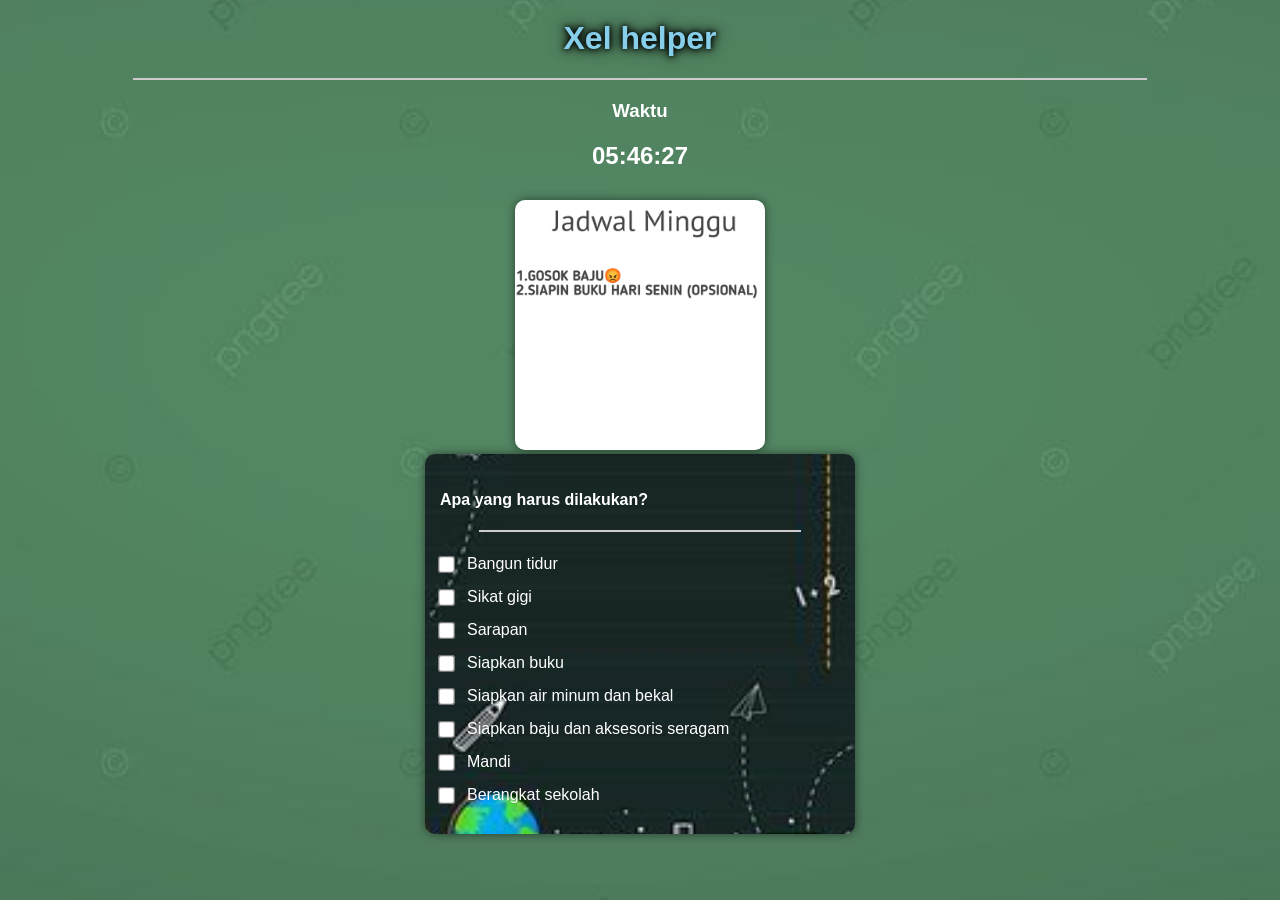
==== index.html @ 530f5c40 "Add files via upload" ====
<!DOCTYPE html>
<html>
<head>
  <meta charset="UTF-8">
  <meta name="viewport" content="width=device-width, initial-scale=1.0">
  <title>Xel Rutine</title>
  <style>
    #main {
      color:white;
    }
    body {
      background-image: url('bgc.png');
      background-size: cover;
      background-position: center;
      color:# ;
      text-align: center;
      font-family: Arial, sans-serif;
    }

    h1 {
      margin-top: 20px;
     color: skyblue;
     text-shadow: 0 0 5px black, 0 0 10px  black, 0 0 15px rgba(0,0,0,0.8);
}

    hr {
      width: 80%;
      border: 1px solid #ccc;
      margin-bottom: 20px;
    }

    /* area jadwal */
    #cbo {
      color:white;
      width: 90%;
      max-width: 400px;
      height: 350px;
      margin: 0 auto;
      text-align: left;
      background-image: url('bg.png');
      background-size: cover;
      background-position: center;
      padding: 15px;
      border-radius: 10px;
      overflow-y: auto;
      box-shadow: 0 0 10px rgba(0,0,0,0.5);
    }

    #cbo label {
      margin-left: 8px;
    }

    #cbo input[type="checkbox"] {
      transform: scale(1.3);
      vertical-align: middle;
      margin: 6px 6px 6px 0;
    }

    #cbo div {
      margin-bottom: 8px;
    }

    h3 {
      margin-bottom: 5px;
    }

    #jadwal img {
      width: 250px;
      height: auto;
      margin-top: 10px;
      border-radius: 10px;
      box-shadow: 0 0 10px rgba(0,0,0,0.5);
    }
  </style>
</head>
<body>
  <h1>Xel helper</h1>
  <hr>

  <div id="main">
    <h3>Waktu</h3>
    <h2 id="clock">00:00:00</h2>
  </div>

  <div id="jadwal">
    <img id="hariGambar" src="" alt="Jadwal hari ini">
  </div>

  <div id="cbo">
    <h4>Apa yang harus dilakukan?</h4>
    <hr>
    <div><input type="checkbox" id="cb1"><label for="cb1">Bangun tidur</label></div>
    <div><input type="checkbox" id="cb2"><label for="cb2">Sikat gigi</label></div>
    <div><input type="checkbox" id="cb3"><label for="cb3">Sarapan</label></div>
    <div><input type="checkbox" id="cb4"><label for="cb4">Siapkan buku</label></div>
    <div><input type="checkbox" id="cb5"><label for="cb5">Siapkan air minum dan bekal</label></div>
    <div><input type="checkbox" id="cb8"><label for="cb8">Siapkan baju dan aksesoris seragam</label></div>
    <div><input type="checkbox" id="cb6"><label for="cb6">Mandi</label></div>
    <div><input type="checkbox" id="cb7"><label for="cb7">Berangkat sekolah</label></div>
  </div>
  
  <script>
    // Jam digital
    function updateClock() {
      const now = new Date();
      let hours = now.getHours();
      let minutes = now.getMinutes();
      let seconds = now.getSeconds();

      if (hours < 10) hours = "0" + hours;
      if (minutes < 10) minutes = "0" + minutes;
      if (seconds < 10) seconds = "0" + seconds;

      document.getElementById("clock").textContent = `${hours}:${minutes}:${seconds}`;
    }

    setInterval(updateClock, 1000);
    updateClock();

    // Deteksi hari otomatis
    const hari = new Date().getDay(); // 0 = Minggu, 1 = Senin, dst
    const gambarHari = document.getElementById("hariGambar");

    const namaHari = [
      "minggu.png",  // 0
      "senin.png",   // 1
      "selasa.png",  // 2
      "rabu.png",    // 3
      "kamis.png",   // 4
      "jumat.png",   // 5
      "sabtu.png"    // 6
    ];

    gambarHari.src = namaHari[hari];
  </script>
</body>
</html>
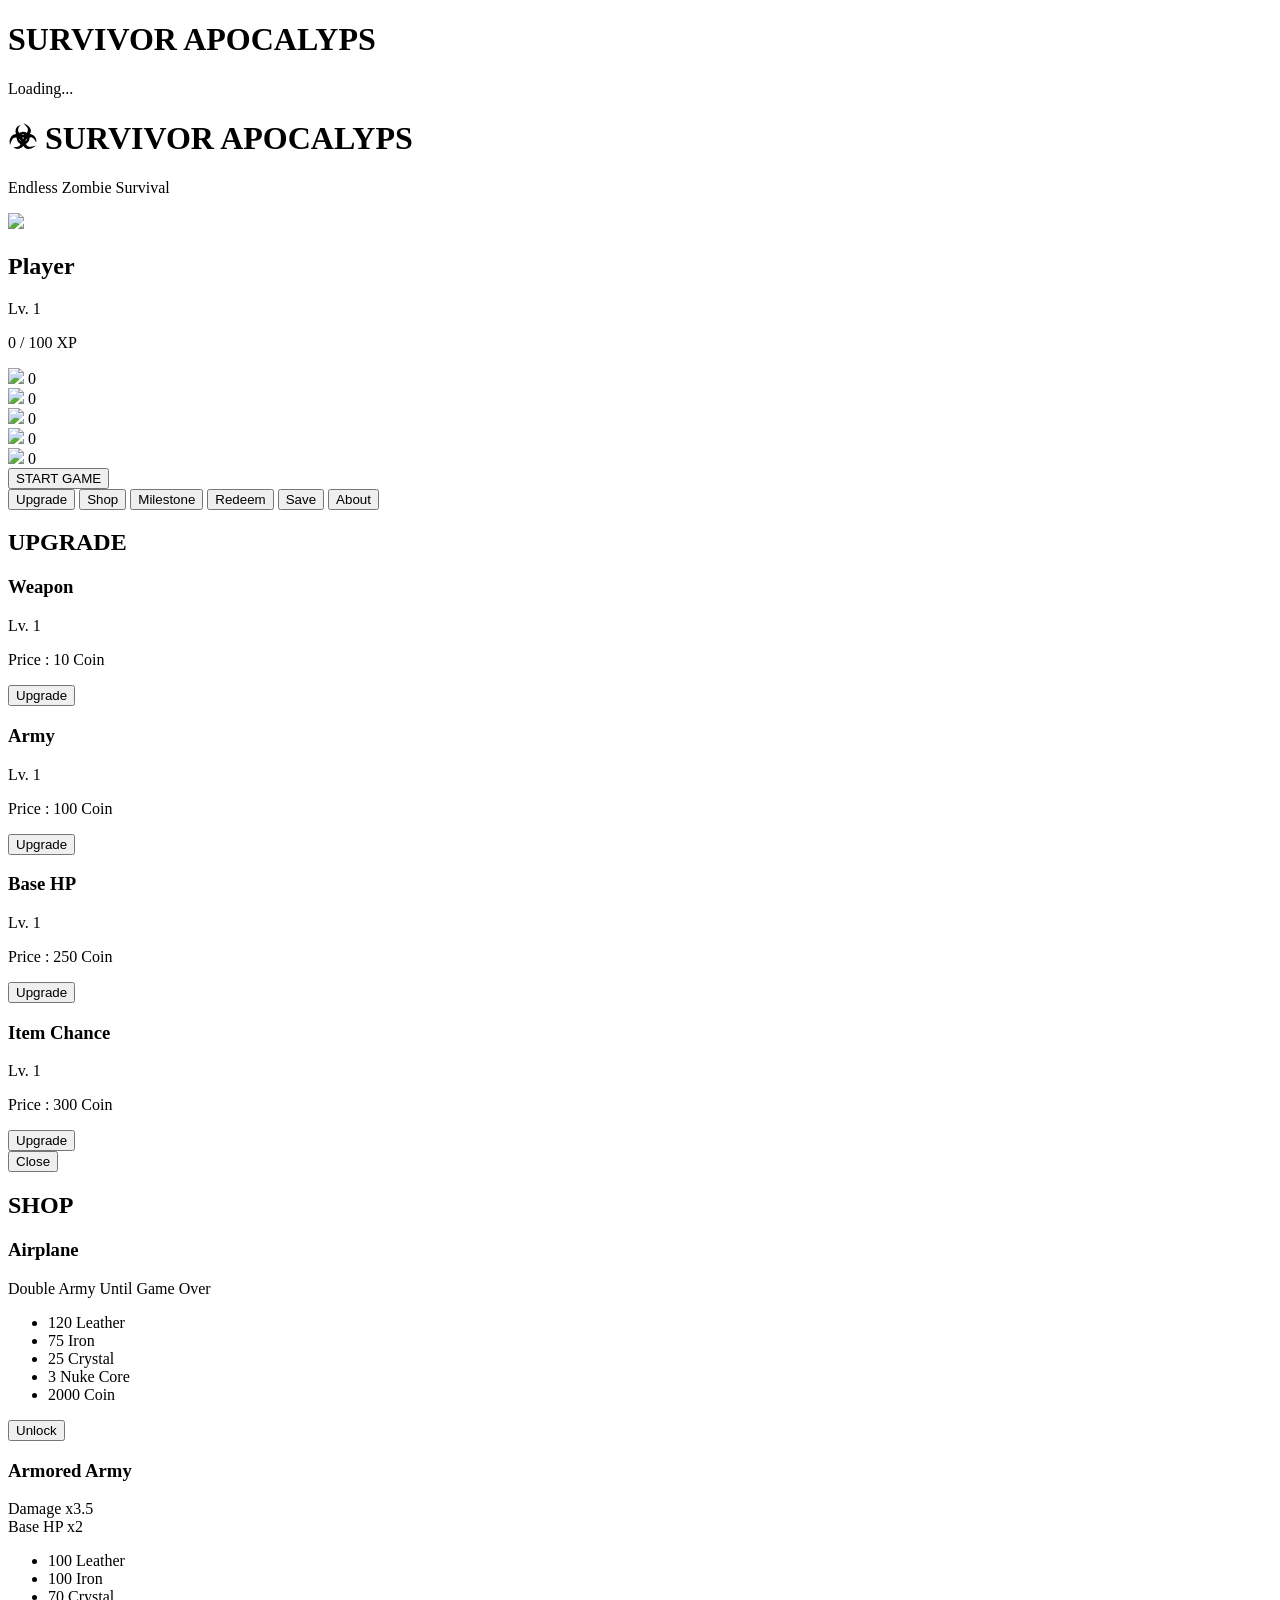
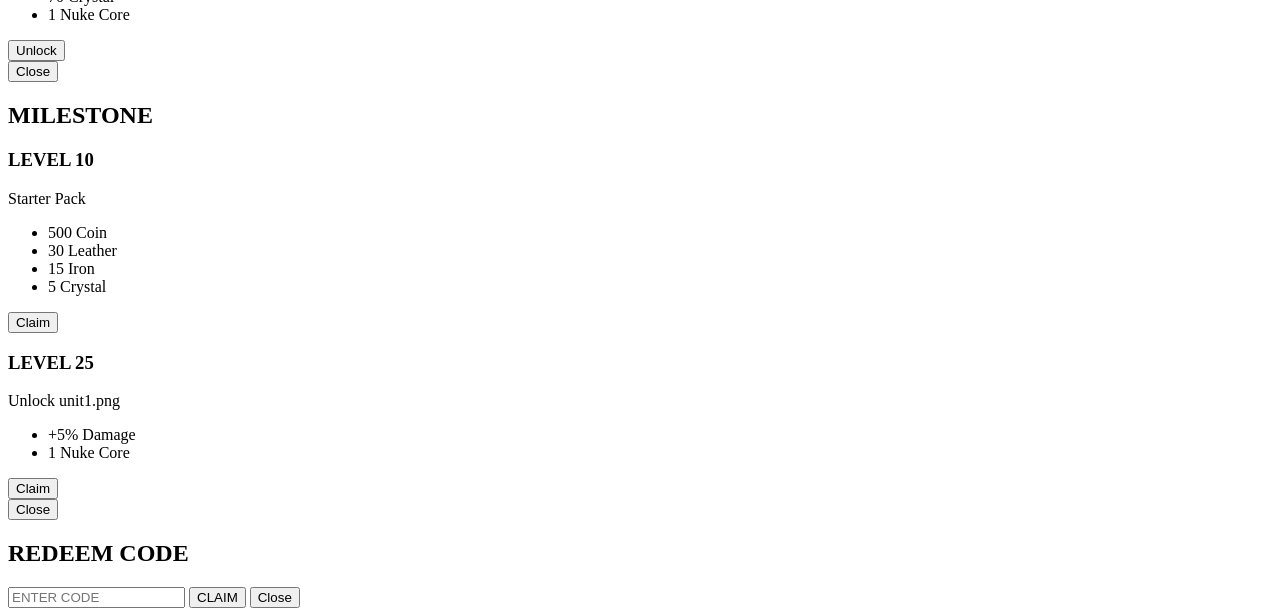
==== commit eba2d893: "Create index.html" ====
--- a/index.html
+++ b/index.html
@@ -1,137 +1,557 @@
 <!DOCTYPE html>
-<html>
+<html lang="id">
 <head>
-  <meta charset="UTF-8">
-  <meta name="viewport" content="width=device-width, initial-scale=1.0">
-  <title>Xel Rutine</title>
-  <style>
-    #main {
-      color:white;
-    }
-    body {
-      background-image: url('bgc.png');
-      background-size: cover;
-      background-position: center;
-      color:# ;
-      text-align: center;
-      font-family: Arial, sans-serif;
-    }
-
-    h1 {
-      margin-top: 20px;
-     color: skyblue;
-     text-shadow: 0 0 5px black, 0 0 10px  black, 0 0 15px rgba(0,0,0,0.8);
-}
-
-    hr {
-      width: 80%;
-      border: 1px solid #ccc;
-      margin-bottom: 20px;
-    }
-
-    /* area jadwal */
-    #cbo {
-      color:white;
-      width: 90%;
-      max-width: 400px;
-      height: 350px;
-      margin: 0 auto;
-      text-align: left;
-      background-image: url('bg.png');
-      background-size: cover;
-      background-position: center;
-      padding: 15px;
-      border-radius: 10px;
-      overflow-y: auto;
-      box-shadow: 0 0 10px rgba(0,0,0,0.5);
-    }
-
-    #cbo label {
-      margin-left: 8px;
-    }
-
-    #cbo input[type="checkbox"] {
-      transform: scale(1.3);
-      vertical-align: middle;
-      margin: 6px 6px 6px 0;
-    }
-
-    #cbo div {
-      margin-bottom: 8px;
-    }
-
-    h3 {
-      margin-bottom: 5px;
-    }
-
-    #jadwal img {
-      width: 250px;
-      height: auto;
-      margin-top: 10px;
-      border-radius: 10px;
-      box-shadow: 0 0 10px rgba(0,0,0,0.5);
-    }
-  </style>
+<meta charset="UTF-8">
+<meta name="viewport" content="width=device-width, initial-scale=1.0, maximum-scale=1.0, user-scalable=no">
+
+<title>Survivor Apocalyps</title>
+
+<link rel="stylesheet" href="css/style.css">
+
+<link rel="preconnect" href="https://fonts.googleapis.com">
+<link rel="preconnect" href="https://fonts.gstatic.com" crossorigin>
+
+<link href="https://fonts.googleapis.com/css2?family=Press+Start+2P&family=Orbitron:wght@400;600;700;800&display=swap" rel="stylesheet">
+
 </head>
 <body>
-  <h1>Xel helper</h1>
-  <hr>
-
-  <div id="main">
-    <h3>Waktu</h3>
-    <h2 id="clock">00:00:00</h2>
-  </div>
-
-  <div id="jadwal">
-    <img id="hariGambar" src="" alt="Jadwal hari ini">
-  </div>
-
-  <div id="cbo">
-    <h4>Apa yang harus dilakukan?</h4>
-    <hr>
-    <div><input type="checkbox" id="cb1"><label for="cb1">Bangun tidur</label></div>
-    <div><input type="checkbox" id="cb2"><label for="cb2">Sikat gigi</label></div>
-    <div><input type="checkbox" id="cb3"><label for="cb3">Sarapan</label></div>
-    <div><input type="checkbox" id="cb4"><label for="cb4">Siapkan buku</label></div>
-    <div><input type="checkbox" id="cb5"><label for="cb5">Siapkan air minum dan bekal</label></div>
-    <div><input type="checkbox" id="cb8"><label for="cb8">Siapkan baju dan aksesoris seragam</label></div>
-    <div><input type="checkbox" id="cb6"><label for="cb6">Mandi</label></div>
-    <div><input type="checkbox" id="cb7"><label for="cb7">Berangkat sekolah</label></div>
-  </div>
-  
-  <script>
-    // Jam digital
-    function updateClock() {
-      const now = new Date();
-      let hours = now.getHours();
-      let minutes = now.getMinutes();
-      let seconds = now.getSeconds();
-
-      if (hours < 10) hours = "0" + hours;
-      if (minutes < 10) minutes = "0" + minutes;
-      if (seconds < 10) seconds = "0" + seconds;
-
-      document.getElementById("clock").textContent = `${hours}:${minutes}:${seconds}`;
-    }
-
-    setInterval(updateClock, 1000);
-    updateClock();
-
-    // Deteksi hari otomatis
-    const hari = new Date().getDay(); // 0 = Minggu, 1 = Senin, dst
-    const gambarHari = document.getElementById("hariGambar");
-
-    const namaHari = [
-      "minggu.png",  // 0
-      "senin.png",   // 1
-      "selasa.png",  // 2
-      "rabu.png",    // 3
-      "kamis.png",   // 4
-      "jumat.png",   // 5
-      "sabtu.png"    // 6
-    ];
-
-    gambarHari.src = namaHari[hari];
-  </script>
+
+<!-- ================= BACKGROUND ================= -->
+
+<div id="background"></div>
+
+<!-- ================= LOADING ================= -->
+
+<div id="loadingScreen">
+
+    <h1>SURVIVOR APOCALYPS</h1>
+
+    <p>Loading...</p>
+
+</div>
+
+<!-- ================= MAIN ================= -->
+
+<main id="menu">
+
+<!-- ================= HEADER ================= -->
+
+<header id="header">
+
+<div class="logoBox">
+
+<h1>☣ SURVIVOR APOCALYPS</h1>
+
+<p>Endless Zombie Survival</p>
+
+</div>
+
+<div id="playerCard">
+
+<div class="profile">
+
+<div class="avatar">
+
+<img src="assets/unit/unit.png" id="playerSkin">
+
+</div>
+
+<div class="profileInfo">
+
+<h2 id="playerName">Player</h2>
+
+<span>
+Lv.
+<span id="playerLevel">1</span>
+</span>
+
+<p id="xpText">
+
+0 / 100 XP
+
+</p>
+
+</div>
+
+</div>
+
+<div class="resourcePanel">
+
+<div class="resource">
+
+<img src="assets/icons/coin.png">
+
+<span id="coinText">0</span>
+
+</div>
+
+<div class="resource">
+
+<img src="assets/icons/leather.png">
+
+<span id="leatherText">0</span>
+
+</div>
+
+<div class="resource">
+
+<img src="assets/icons/iron.png">
+
+<span id="ironText">0</span>
+
+</div>
+
+<div class="resource">
+
+<img src="assets/icons/crystal.png">
+
+<span id="crystalText">0</span>
+
+</div>
+
+<div class="resource">
+
+<img src="assets/icons/nuke_core.png">
+
+<span id="nukeText">0</span>
+
+</div>
+
+</div>
+
+</div>
+
+</header>
+
+<!-- ================= PLAY ================= -->
+
+<section id="playArea">
+
+<button id="playButton">
+
+START GAME
+
+</button>
+
+</section>
+
+<!-- ================= MENU ================= -->
+
+<section id="menuButtons">
+
+<button id="upgradeButton">
+
+Upgrade
+
+</button>
+
+<button id="shopButton">
+
+Shop
+
+</button>
+
+<button id="milestoneButton">
+
+Milestone
+
+</button>
+
+<button id="redeemButton">
+
+Redeem
+
+</button>
+
+<button id="saveButton">
+
+Save
+
+</button>
+
+<button id="aboutButton">
+
+About
+
+</button>
+
+</section>
+
+</main>
+
+<!-- ====================================================== -->
+<!-- UPGRADE -->
+<!-- ====================================================== -->
+
+<div class="popup hidden" id="upgradePopup">
+
+<div class="window">
+
+<h2>UPGRADE</h2>
+
+<div class="upgradeCard">
+
+<h3>Weapon</h3>
+
+<p>
+Lv.
+<span id="weaponLevel">1</span>
+</p>
+
+<p>
+
+Price :
+
+<span id="weaponPrice">
+
+10
+
+</span>
+
+Coin
+
+</p>
+
+<button id="weaponUpgrade">
+
+Upgrade
+
+</button>
+
+</div>
+
+<div class="upgradeCard">
+
+<h3>Army</h3>
+
+<p>
+
+Lv.
+<span id="armyLevel">1</span>
+
+</p>
+
+<p>
+
+Price :
+
+<span id="armyPrice">
+
+100
+
+</span>
+
+Coin
+
+</p>
+
+<button id="armyUpgrade">
+
+Upgrade
+
+</button>
+
+</div>
+
+<div class="upgradeCard">
+
+<h3>Base HP</h3>
+
+<p>
+
+Lv.
+<span id="baseLevel">1</span>
+
+</p>
+
+<p>
+
+Price :
+
+<span id="basePrice">
+
+250
+
+</span>
+
+Coin
+
+</p>
+
+<button id="baseUpgrade">
+
+Upgrade
+
+</button>
+
+</div>
+
+<div class="upgradeCard">
+
+<h3>Item Chance</h3>
+
+<p>
+
+Lv.
+<span id="chanceLevel">1</span>
+
+</p>
+
+<p>
+
+Price :
+
+<span id="chancePrice">
+
+300
+
+</span>
+
+Coin
+
+</p>
+
+<button id="chanceUpgrade">
+
+Upgrade
+
+</button>
+
+</div>
+
+<button class="closePopup">
+
+Close
+
+</button>
+
+</div>
+
+</div>
+
+<!-- ====================================================== -->
+<!-- SHOP -->
+<!-- ====================================================== -->
+
+<div class="popup hidden" id="shopPopup">
+
+<div class="window">
+
+<h2>SHOP</h2>
+
+<div class="shopItem">
+
+<h3>Airplane</h3>
+
+<p>
+
+Double Army Until Game Over
+
+</p>
+
+<ul>
+
+<li>120 Leather</li>
+
+<li>75 Iron</li>
+
+<li>25 Crystal</li>
+
+<li>3 Nuke Core</li>
+
+<li>2000 Coin</li>
+
+</ul>
+
+<button id="buyAirplane">
+
+Unlock
+
+</button>
+
+</div>
+
+<div class="shopItem">
+
+<h3>Armored Army</h3>
+
+<p>
+
+Damage x3.5
+
+<br>
+
+Base HP x2
+
+</p>
+
+<ul>
+
+<li>100 Leather</li>
+
+<li>100 Iron</li>
+
+<li>70 Crystal</li>
+
+<li>1 Nuke Core</li>
+
+</ul>
+
+<button id="buyArmored">
+
+Unlock
+
+</button>
+
+</div>
+
+<button class="closePopup">
+
+Close
+
+</button>
+
+</div>
+
+</div>
+
+<!-- ====================================================== -->
+<!-- MILESTONE -->
+<!-- ====================================================== -->
+
+<div class="popup hidden" id="milestonePopup">
+
+<div class="window">
+
+<h2>MILESTONE</h2>
+
+<div class="milestoneReward">
+
+<h3>LEVEL 10</h3>
+
+<p>
+
+Starter Pack
+
+</p>
+
+<ul>
+
+<li>500 Coin</li>
+
+<li>30 Leather</li>
+
+<li>15 Iron</li>
+
+<li>5 Crystal</li>
+
+</ul>
+
+<button id="claimLv10">
+
+Claim
+
+</button>
+
+</div>
+
+<div class="milestoneReward">
+
+<h3>LEVEL 25</h3>
+
+<p>
+
+Unlock unit1.png
+
+</p>
+
+<ul>
+
+<li>+5% Damage</li>
+
+<li>1 Nuke Core</li>
+
+</ul>
+
+<button id="claimLv25">
+
+Claim
+
+</button>
+
+</div>
+
+<button class="closePopup">
+
+Close
+
+</button>
+
+</div>
+
+</div>
+
+<!-- ====================================================== -->
+<!-- REDEEM -->
+<!-- ====================================================== -->
+
+<div class="popup hidden" id="redeemPopup">
+
+<div class="window">
+
+<h2>REDEEM CODE</h2>
+
+<input
+type="text"
+id="redeemInput"
+maxlength="30"
+placeholder="ENTER CODE">
+
+<button id="redeemClaim">
+
+CLAIM
+
+</button>
+
+<button class="closePopup">
+
+Close
+
+</button>
+
+</div>
+
+</div>
+
+<!-- ====================================================== -->
+<!-- TOAST -->
+<!-- ====================================================== -->
+
+<div id="toast"></div>
+
+<!-- ====================================================== -->
+<!-- FIREBASE -->
+<!-- ====================================================== -->
+
+<script type="module">
+
+import { initializeApp } from "https://www.gstatic.com/firebasejs/12.15.0/firebase-app.js";
+
+const firebaseConfig = {
+apiKey: "AIzaSyB_fFqjywlvxJtJF_M4VI8OhRgyUE1qVXs",
+authDomain: "sheeeha-67d46.firebaseapp.com",
+databaseURL: "https://sheeeha-67d46-default-rtdb.asia-southeast1.firebasedatabase.app",
+projectId: "sheeeha-67d46",
+storageBucket: "sheeeha-67d46.firebasestorage.app",
+messagingSenderId: "203910243490",
+appId: "1:203910243490:web:d7ed3fe0fd8edaccf0a3fb"
+};
+
+window.firebaseApp = initializeApp(firebaseConfig);
+
+</script>
+
+<script type="module" src="js/main.js"></script>
+
 </body>
-</html>+</html>
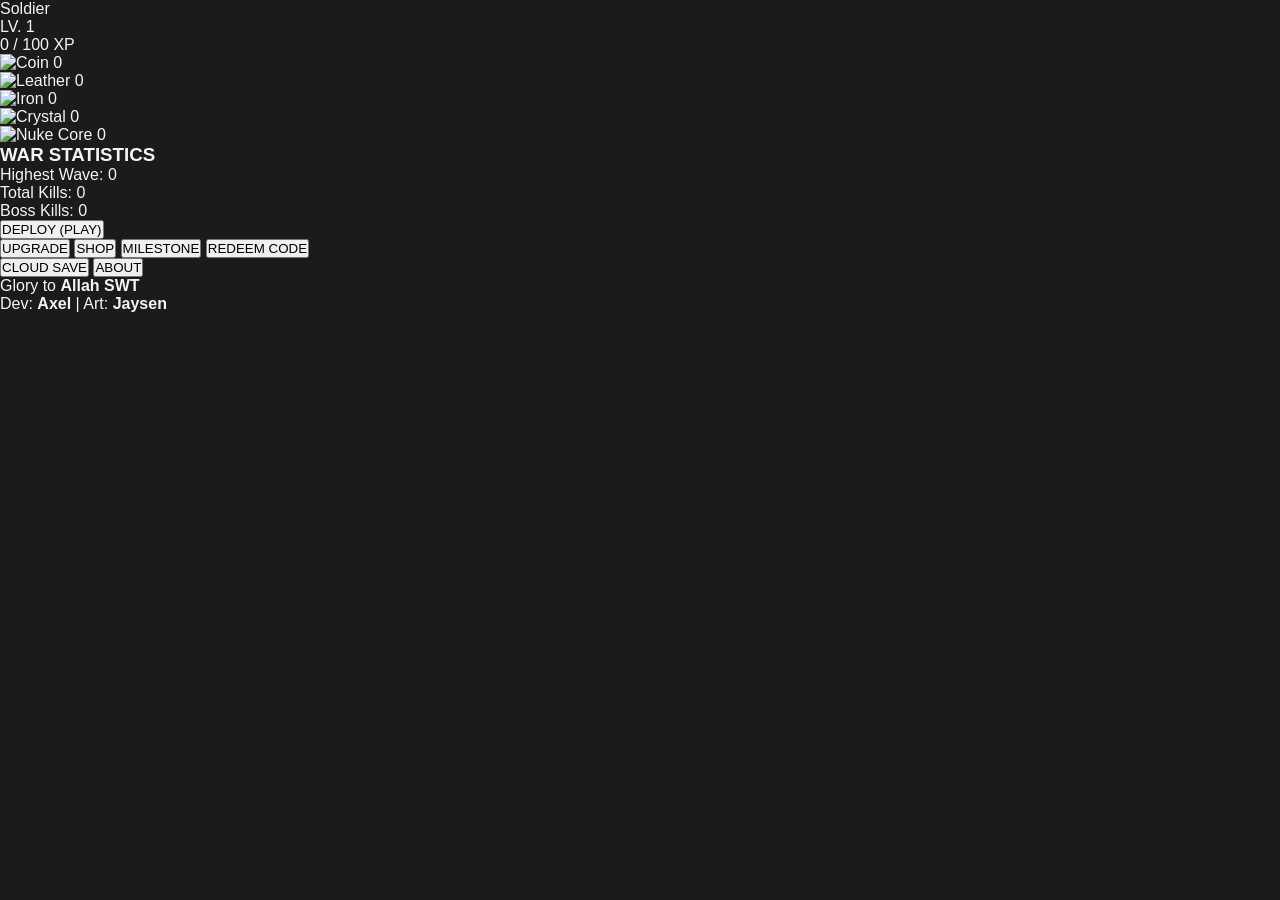
==== commit 1cda78de: "Add files via upload" ====
--- a/index.html
+++ b/index.html
@@ -1,557 +1,96 @@
 <!DOCTYPE html>
 <html lang="id">
 <head>
-<meta charset="UTF-8">
-<meta name="viewport" content="width=device-width, initial-scale=1.0, maximum-scale=1.0, user-scalable=no">
-
-<title>Survivor Apocalyps</title>
-
-<link rel="stylesheet" href="css/style.css">
-
-<link rel="preconnect" href="https://fonts.googleapis.com">
-<link rel="preconnect" href="https://fonts.gstatic.com" crossorigin>
-
-<link href="https://fonts.googleapis.com/css2?family=Press+Start+2P&family=Orbitron:wght@400;600;700;800&display=swap" rel="stylesheet">
-
+    <meta charset="UTF-8">
+    <meta name="viewport" content="width=device-width, initial-scale=1.0, maximum-scale=1.0, user-scalable=no">
+    <title>Survivor Apocalyps - Main Menu</title>
+    <link rel="stylesheet" href="css/style.css">
 </head>
 <body>
 
-<!-- ================= BACKGROUND ================= -->
+    <div id="lobby-container" class="menu-wrapper">
+        
+        <header class="player-header">
+            <div class="player-profile">
+                <span id="player-name-display">Soldier</span>
+                <div class="level-badge">LV. <span id="player-level">1</span></div>
+            </div>
+            <div class="xp-bar-container">
+                <div id="xp-bar-fill" class="xp-bar-fill" style="width: 0%;"></div>
+                <span id="xp-text" class="bar-text">0 / 100 XP</span>
+            </div>
+        </header>
 
-<div id="background"></div>
+        <main class="lobby-content">
+            
+            <section class="resources-panel">
+                <div class="currency-display">
+                    <img src="assets/coin.png" alt="Coin" class="icon-small">
+                    <span id="coin-count">0</span>
+                </div>
+                <div class="materials-grid">
+                    <div class="material-item">
+                        <img src="assets/leather.png" alt="Leather" class="icon-small">
+                        <span id="mat-leather">0</span>
+                    </div>
+                    <div class="material-item">
+                        <img src="assets/iron.png" alt="Iron" class="icon-small">
+                        <span id="mat-iron">0</span>
+                    </div>
+                    <div class="material-item">
+                        <img src="assets/crystal.png" alt="Crystal" class="icon-small">
+                        <span id="mat-crystal">0</span>
+                    </div>
+                    <div class="material-item">
+                        <img src="assets/nuke_core.png" alt="Nuke Core" class="icon-small">
+                        <span id="mat-nuke">0</span>
+                    </div>
+                </div>
+                
+                <div class="stats-box">
+                    <h3>WAR STATISTICS</h3>
+                    <ul>
+                        <li>Highest Wave: <span id="stat-high-wave">0</span></li>
+                        <li>Total Kills: <span id="stat-total-kills">0</span></li>
+                        <li>Boss Kills: <span id="stat-boss-kills">0</span></li>
+                    </ul>
+                </div>
+            </section>
 
-<!-- ================= LOADING ================= -->
+            <section class="nav-panel">
+                <button id="btn-play" class="btn-primary btn-large">DEPLOY (PLAY)</button>
+                <div class="menu-buttons-grid">
+                    <button id="btn-menu-upgrade" class="btn-secondary">UPGRADE</button>
+                    <button id="btn-menu-shop" class="btn-secondary">SHOP</button>
+                    <button id="btn-menu-milestone" class="btn-secondary">MILESTONE</button>
+                    <button id="btn-menu-redeem" class="btn-secondary">REDEEM CODE</button>
+                </div>
+                <div class="system-buttons">
+                    <button id="btn-cloud-save" class="btn-action">CLOUD SAVE</button>
+                    <button id="btn-menu-about" class="btn-action">ABOUT</button>
+                </div>
+            </section>
+        </main>
 
-<div id="loadingScreen">
+        <div id="lobby-modal" class="modal hidden">
+            <div class="modal-content">
+                <div class="modal-header">
+                    <h2 id="modal-title">Menu Title</h2>
+                    <button id="btn-close-modal" class="btn-close">&times;</button>
+                </div>
+                <div id="modal-body" class="modal-body-content">
+                    </div>
+            </div>
+        </div>
 
-    <h1>SURVIVOR APOCALYPS</h1>
+        <footer class="lobby-footer">
+            <p>Glory to <strong>Allah SWT</strong></p>
+            <p>Dev: <strong>Axel</strong> | Art: <strong>Jaysen</strong></p>
+        </footer>
+    </div>
 
-    <p>Loading...</p>
-
-</div>
-
-<!-- ================= MAIN ================= -->
-
-<main id="menu">
-
-<!-- ================= HEADER ================= -->
-
-<header id="header">
-
-<div class="logoBox">
-
-<h1>☣ SURVIVOR APOCALYPS</h1>
-
-<p>Endless Zombie Survival</p>
-
-</div>
-
-<div id="playerCard">
-
-<div class="profile">
-
-<div class="avatar">
-
-<img src="assets/unit/unit.png" id="playerSkin">
-
-</div>
-
-<div class="profileInfo">
-
-<h2 id="playerName">Player</h2>
-
-<span>
-Lv.
-<span id="playerLevel">1</span>
-</span>
-
-<p id="xpText">
-
-0 / 100 XP
-
-</p>
-
-</div>
-
-</div>
-
-<div class="resourcePanel">
-
-<div class="resource">
-
-<img src="assets/icons/coin.png">
-
-<span id="coinText">0</span>
-
-</div>
-
-<div class="resource">
-
-<img src="assets/icons/leather.png">
-
-<span id="leatherText">0</span>
-
-</div>
-
-<div class="resource">
-
-<img src="assets/icons/iron.png">
-
-<span id="ironText">0</span>
-
-</div>
-
-<div class="resource">
-
-<img src="assets/icons/crystal.png">
-
-<span id="crystalText">0</span>
-
-</div>
-
-<div class="resource">
-
-<img src="assets/icons/nuke_core.png">
-
-<span id="nukeText">0</span>
-
-</div>
-
-</div>
-
-</div>
-
-</header>
-
-<!-- ================= PLAY ================= -->
-
-<section id="playArea">
-
-<button id="playButton">
-
-START GAME
-
-</button>
-
-</section>
-
-<!-- ================= MENU ================= -->
-
-<section id="menuButtons">
-
-<button id="upgradeButton">
-
-Upgrade
-
-</button>
-
-<button id="shopButton">
-
-Shop
-
-</button>
-
-<button id="milestoneButton">
-
-Milestone
-
-</button>
-
-<button id="redeemButton">
-
-Redeem
-
-</button>
-
-<button id="saveButton">
-
-Save
-
-</button>
-
-<button id="aboutButton">
-
-About
-
-</button>
-
-</section>
-
-</main>
-
-<!-- ====================================================== -->
-<!-- UPGRADE -->
-<!-- ====================================================== -->
-
-<div class="popup hidden" id="upgradePopup">
-
-<div class="window">
-
-<h2>UPGRADE</h2>
-
-<div class="upgradeCard">
-
-<h3>Weapon</h3>
-
-<p>
-Lv.
-<span id="weaponLevel">1</span>
-</p>
-
-<p>
-
-Price :
-
-<span id="weaponPrice">
-
-10
-
-</span>
-
-Coin
-
-</p>
-
-<button id="weaponUpgrade">
-
-Upgrade
-
-</button>
-
-</div>
-
-<div class="upgradeCard">
-
-<h3>Army</h3>
-
-<p>
-
-Lv.
-<span id="armyLevel">1</span>
-
-</p>
-
-<p>
-
-Price :
-
-<span id="armyPrice">
-
-100
-
-</span>
-
-Coin
-
-</p>
-
-<button id="armyUpgrade">
-
-Upgrade
-
-</button>
-
-</div>
-
-<div class="upgradeCard">
-
-<h3>Base HP</h3>
-
-<p>
-
-Lv.
-<span id="baseLevel">1</span>
-
-</p>
-
-<p>
-
-Price :
-
-<span id="basePrice">
-
-250
-
-</span>
-
-Coin
-
-</p>
-
-<button id="baseUpgrade">
-
-Upgrade
-
-</button>
-
-</div>
-
-<div class="upgradeCard">
-
-<h3>Item Chance</h3>
-
-<p>
-
-Lv.
-<span id="chanceLevel">1</span>
-
-</p>
-
-<p>
-
-Price :
-
-<span id="chancePrice">
-
-300
-
-</span>
-
-Coin
-
-</p>
-
-<button id="chanceUpgrade">
-
-Upgrade
-
-</button>
-
-</div>
-
-<button class="closePopup">
-
-Close
-
-</button>
-
-</div>
-
-</div>
-
-<!-- ====================================================== -->
-<!-- SHOP -->
-<!-- ====================================================== -->
-
-<div class="popup hidden" id="shopPopup">
-
-<div class="window">
-
-<h2>SHOP</h2>
-
-<div class="shopItem">
-
-<h3>Airplane</h3>
-
-<p>
-
-Double Army Until Game Over
-
-</p>
-
-<ul>
-
-<li>120 Leather</li>
-
-<li>75 Iron</li>
-
-<li>25 Crystal</li>
-
-<li>3 Nuke Core</li>
-
-<li>2000 Coin</li>
-
-</ul>
-
-<button id="buyAirplane">
-
-Unlock
-
-</button>
-
-</div>
-
-<div class="shopItem">
-
-<h3>Armored Army</h3>
-
-<p>
-
-Damage x3.5
-
-<br>
-
-Base HP x2
-
-</p>
-
-<ul>
-
-<li>100 Leather</li>
-
-<li>100 Iron</li>
-
-<li>70 Crystal</li>
-
-<li>1 Nuke Core</li>
-
-</ul>
-
-<button id="buyArmored">
-
-Unlock
-
-</button>
-
-</div>
-
-<button class="closePopup">
-
-Close
-
-</button>
-
-</div>
-
-</div>
-
-<!-- ====================================================== -->
-<!-- MILESTONE -->
-<!-- ====================================================== -->
-
-<div class="popup hidden" id="milestonePopup">
-
-<div class="window">
-
-<h2>MILESTONE</h2>
-
-<div class="milestoneReward">
-
-<h3>LEVEL 10</h3>
-
-<p>
-
-Starter Pack
-
-</p>
-
-<ul>
-
-<li>500 Coin</li>
-
-<li>30 Leather</li>
-
-<li>15 Iron</li>
-
-<li>5 Crystal</li>
-
-</ul>
-
-<button id="claimLv10">
-
-Claim
-
-</button>
-
-</div>
-
-<div class="milestoneReward">
-
-<h3>LEVEL 25</h3>
-
-<p>
-
-Unlock unit1.png
-
-</p>
-
-<ul>
-
-<li>+5% Damage</li>
-
-<li>1 Nuke Core</li>
-
-</ul>
-
-<button id="claimLv25">
-
-Claim
-
-</button>
-
-</div>
-
-<button class="closePopup">
-
-Close
-
-</button>
-
-</div>
-
-</div>
-
-<!-- ====================================================== -->
-<!-- REDEEM -->
-<!-- ====================================================== -->
-
-<div class="popup hidden" id="redeemPopup">
-
-<div class="window">
-
-<h2>REDEEM CODE</h2>
-
-<input
-type="text"
-id="redeemInput"
-maxlength="30"
-placeholder="ENTER CODE">
-
-<button id="redeemClaim">
-
-CLAIM
-
-</button>
-
-<button class="closePopup">
-
-Close
-
-</button>
-
-</div>
-
-</div>
-
-<!-- ====================================================== -->
-<!-- TOAST -->
-<!-- ====================================================== -->
-
-<div id="toast"></div>
-
-<!-- ====================================================== -->
-<!-- FIREBASE -->
-<!-- ====================================================== -->
-
-<script type="module">
-
-import { initializeApp } from "https://www.gstatic.com/firebasejs/12.15.0/firebase-app.js";
-
-const firebaseConfig = {
-apiKey: "AIzaSyB_fFqjywlvxJtJF_M4VI8OhRgyUE1qVXs",
-authDomain: "sheeeha-67d46.firebaseapp.com",
-databaseURL: "https://sheeeha-67d46-default-rtdb.asia-southeast1.firebasedatabase.app",
-projectId: "sheeeha-67d46",
-storageBucket: "sheeeha-67d46.firebasestorage.app",
-messagingSenderId: "203910243490",
-appId: "1:203910243490:web:d7ed3fe0fd8edaccf0a3fb"
-};
-
-window.firebaseApp = initializeApp(firebaseConfig);
-
-</script>
-
-<script type="module" src="js/main.js"></script>
-
+    <script type="module" src="js/firebase.js"></script>
+    <script src="js/main.js" defer></script>
+    <script src="js/ui.js" defer></script>
 </body>
 </html>
--- a/css/style.css
+++ b/css/style.css
@@ -0,0 +1,2565 @@
+/*==========================================================
+    SURVIVOR APOCALYPS
+    STYLE.CSS
+    PART 1
+==========================================================*/
+
+/*==========================================================
+ROOT
+==========================================================*/
+
+:root{
+
+--bg:#2e2d22;
+--bg2:#3d3b2b;
+--panel:#4b4833;
+--panel2:#605b42;
+
+--khaki:#bca66a;
+--gold:#ffca55;
+--green:#59c84b;
+--red:#d64545;
+--white:#f4f4f4;
+--gray:#c7c7c7;
+
+--shadow:0 0 12px rgba(0,0,0,.45);
+--radius:14px;
+
+--transition:.25s;
+
+--font-main:"Orbitron",sans-serif;
+--font-pixel:"Press Start 2P",cursive;
+
+}
+
+/*==========================================================
+RESET
+==========================================================*/
+
+*{
+
+margin:0;
+padding:0;
+box-sizing:border-box;
+
+-webkit-tap-highlight-color:transparent;
+
+}
+
+html{
+
+width:100%;
+height:100%;
+
+}
+
+body{
+
+width:100vw;
+height:100vh;
+
+overflow:hidden;
+
+background:#1b1b1b;
+
+font-family:var(--font-main);
+
+color:var(--white);
+
+user-select:none;
+
+}
+
+/*==========================================================
+BACKGROUND
+==========================================================*/
+
+#background{
+
+position:fixed;
+
+left:0;
+top:0;
+
+width:100%;
+height:100%;
+
+background:
+
+linear-gradient(
+rgba(0,0,0,.45),
+rgba(0,0,0,.55)
+),
+
+url("../assets/bg/bgs.png");
+
+background-size:cover;
+background-position:center;
+background-repeat:no-repeat;
+
+z-index:-10;
+
+}
+
+/*==========================================================
+LOADING
+==========================================================*/
+
+#loadingScreen{
+
+position:fixed;
+
+inset:0;
+
+display:flex;
+
+flex-direction:column;
+
+justify-content:center;
+
+align-items:center;
+
+gap:25px;
+
+background:#1d1d1d;
+
+z-index:9999;
+
+}
+
+#loadingScreen h1{
+
+font-family:var(--font-pixel);
+
+font-size:20px;
+
+color:var(--gold);
+
+text-align:center;
+
+}
+
+#loadingScreen p{
+
+font-size:15px;
+
+color:var(--gray);
+
+}
+
+/*==========================================================
+MAIN MENU
+==========================================================*/
+
+#menu{
+
+width:100%;
+height:100%;
+
+display:flex;
+
+flex-direction:column;
+
+justify-content:space-between;
+
+padding:18px;
+
+}
+
+/*==========================================================
+HEADER
+==========================================================*/
+
+#header{
+
+display:flex;
+
+justify-content:space-between;
+
+align-items:flex-start;
+
+gap:18px;
+
+}
+
+/*==========================================================
+LOGO
+==========================================================*/
+
+.logoBox{
+
+display:flex;
+
+flex-direction:column;
+
+gap:10px;
+
+}
+
+.logoBox h1{
+
+font-size:30px;
+
+color:var(--gold);
+
+text-shadow:
+
+2px 2px #000,
+
+0 0 10px rgba(255,202,85,.4);
+
+}
+
+.logoBox p{
+
+font-size:14px;
+
+color:var(--gray);
+
+}
+
+/*==========================================================
+PLAYER CARD
+==========================================================*/
+
+#playerCard{
+
+display:flex;
+
+flex-direction:column;
+
+gap:12px;
+
+background:rgba(40,40,40,.75);
+
+padding:15px;
+
+border-radius:var(--radius);
+
+backdrop-filter:blur(5px);
+
+box-shadow:var(--shadow);
+
+min-width:340px;
+
+}
+
+/*==========================================================
+PROFILE
+==========================================================*/
+
+.profile{
+
+display:flex;
+
+align-items:center;
+
+gap:15px;
+
+}
+
+.avatar{
+
+width:70px;
+height:70px;
+
+background:var(--panel);
+
+border-radius:12px;
+
+display:flex;
+
+justify-content:center;
+
+align-items:center;
+
+overflow:hidden;
+
+}
+
+.avatar img{
+
+width:90%;
+height:90%;
+
+object-fit:contain;
+
+image-rendering:pixelated;
+
+}
+
+.profileInfo{
+
+display:flex;
+
+flex-direction:column;
+
+gap:7px;
+
+}
+
+.profileInfo h2{
+
+font-size:20px;
+
+color:var(--gold);
+
+}
+
+.profileInfo span{
+
+font-size:15px;
+
+}
+
+#xpText{
+
+font-size:13px;
+
+color:var(--green);
+
+}
+
+/*==========================================================
+RESOURCE PANEL
+==========================================================*/
+
+.resourcePanel{
+
+display:grid;
+
+grid-template-columns:repeat(5,1fr);
+
+gap:10px;
+
+}
+
+.resource{
+
+display:flex;
+
+align-items:center;
+
+justify-content:center;
+
+gap:8px;
+
+padding:8px;
+
+background:rgba(255,255,255,.05);
+
+border-radius:10px;
+
+}
+
+.resource img{
+
+width:26px;
+
+height:26px;
+
+object-fit:contain;
+
+image-rendering:pixelated;
+
+}
+
+.resource span{
+
+font-size:15px;
+
+font-weight:bold;
+
+}
+
+/*==========================================================
+PLAY AREA
+==========================================================*/
+
+#playArea{
+
+display:flex;
+
+justify-content:center;
+
+align-items:center;
+
+flex:1;
+
+}
+
+/*==========================================================
+MAIN BUTTON
+==========================================================*/
+
+#playButton{
+
+width:340px;
+
+height:85px;
+
+border:none;
+
+border-radius:18px;
+
+background:linear-gradient(
+
+180deg,
+
+#e1b84f,
+
+#b78628
+
+);
+
+font-size:24px;
+
+font-weight:bold;
+
+font-family:var(--font-main);
+
+color:#222;
+
+cursor:pointer;
+
+transition:var(--transition);
+
+box-shadow:
+
+0 8px 0 #7b5b1d,
+
+0 0 18px rgba(255,200,50,.35);
+
+}
+
+#playButton:hover{
+
+transform:translateY(-4px);
+
+}
+
+#playButton:active{
+
+transform:translateY(4px);
+
+box-shadow:
+
+0 2px 0 #7b5b1d;
+
+}
+
+/*==========================================================
+MENU BUTTONS
+==========================================================*/
+
+#menuButtons{
+
+display:grid;
+
+grid-template-columns:repeat(3,1fr);
+
+gap:18px;
+
+margin-top:15px;
+
+}
+
+#menuButtons button{
+
+height:70px;
+
+border:none;
+
+border-radius:14px;
+
+background:var(--panel);
+
+color:var(--white);
+
+font-size:18px;
+
+font-family:var(--font-main);
+
+cursor:pointer;
+
+transition:var(--transition);
+
+box-shadow:var(--shadow);
+
+}
+
+#menuButtons button:hover{
+
+background:var(--panel2);
+
+transform:translateY(-3px);
+
+}
+
+#menuButtons button:active{
+
+transform:scale(.96);
+
+}
+
+/*==========================================================
+COMMON BUTTON
+==========================================================*/
+
+button{
+
+outline:none;
+
+}
+
+button:disabled{
+
+opacity:.5;
+
+pointer-events:none;
+
+}
+
+/*==========================================================
+UTILITY
+==========================================================*/
+
+.hidden{
+
+display:none !important;
+
+}
+
+.center{
+
+display:flex;
+
+justify-content:center;
+
+align-items:center;
+
+}
+
+.flex{
+
+display:flex;
+
+}
+
+.column{
+
+flex-direction:column;
+
+}
+
+.row{
+
+flex-direction:row;
+
+}/*==========================================================
+    SURVIVOR APOCALYPS
+    STYLE.CSS
+    PART 2
+==========================================================*/
+
+/*==========================================================
+POPUP OVERLAY
+==========================================================*/
+
+.popup{
+
+position:fixed;
+
+inset:0;
+
+display:flex;
+
+justify-content:center;
+
+align-items:center;
+
+background:rgba(0,0,0,.65);
+
+backdrop-filter:blur(6px);
+
+z-index:900;
+
+animation:popupFade .2s ease;
+
+}
+
+@keyframes popupFade{
+
+from{
+
+opacity:0;
+
+}
+
+to{
+
+opacity:1;
+
+}
+
+}
+
+/*==========================================================
+WINDOW
+==========================================================*/
+
+.window{
+
+width:min(900px,92vw);
+
+max-height:90vh;
+
+overflow-y:auto;
+
+padding:25px;
+
+border-radius:18px;
+
+background:
+
+linear-gradient(
+
+180deg,
+
+rgba(84,78,55,.98),
+
+rgba(54,52,38,.98)
+
+);
+
+border:3px solid var(--khaki);
+
+box-shadow:
+
+0 0 25px rgba(0,0,0,.5),
+
+0 0 10px rgba(255,210,80,.15);
+
+display:flex;
+
+flex-direction:column;
+
+gap:20px;
+
+}
+
+.window h2{
+
+text-align:center;
+
+font-size:28px;
+
+color:var(--gold);
+
+font-family:var(--font-pixel);
+
+margin-bottom:10px;
+
+}
+
+/*==========================================================
+UPGRADE
+==========================================================*/
+
+.upgradeCard{
+
+display:flex;
+
+justify-content:space-between;
+
+align-items:center;
+
+padding:18px;
+
+background:rgba(255,255,255,.05);
+
+border-radius:14px;
+
+border:1px solid rgba(255,255,255,.08);
+
+margin-bottom:12px;
+
+gap:18px;
+
+}
+
+.upgradeCard h3{
+
+color:var(--gold);
+
+font-size:20px;
+
+min-width:140px;
+
+}
+
+.upgradeCard p{
+
+font-size:15px;
+
+color:var(--gray);
+
+}
+
+.upgradeCard span{
+
+color:var(--green);
+
+font-weight:bold;
+
+}
+
+.upgradeCard button{
+
+margin-left:auto;
+
+width:130px;
+
+height:46px;
+
+border:none;
+
+border-radius:10px;
+
+background:var(--green);
+
+color:white;
+
+font-weight:bold;
+
+font-size:15px;
+
+cursor:pointer;
+
+transition:.2s;
+
+}
+
+.upgradeCard button:hover{
+
+filter:brightness(1.1);
+
+transform:translateY(-2px);
+
+}
+
+/*==========================================================
+SHOP
+==========================================================*/
+
+.shopItem{
+
+background:rgba(255,255,255,.05);
+
+padding:20px;
+
+border-radius:14px;
+
+border:1px solid rgba(255,255,255,.08);
+
+display:flex;
+
+flex-direction:column;
+
+gap:10px;
+
+margin-bottom:15px;
+
+}
+
+.shopItem h3{
+
+font-size:22px;
+
+color:var(--gold);
+
+}
+
+.shopItem p{
+
+color:var(--gray);
+
+line-height:1.6;
+
+}
+
+.shopItem ul{
+
+margin-left:22px;
+
+display:flex;
+
+flex-direction:column;
+
+gap:6px;
+
+}
+
+.shopItem li{
+
+color:var(--white);
+
+}
+
+.shopItem button{
+
+align-self:flex-end;
+
+width:160px;
+
+height:48px;
+
+border:none;
+
+border-radius:12px;
+
+background:#2f8e4f;
+
+color:white;
+
+font-size:15px;
+
+font-weight:bold;
+
+cursor:pointer;
+
+transition:.2s;
+
+}
+
+.shopItem button:hover{
+
+transform:translateY(-2px);
+
+}
+
+/*==========================================================
+MILESTONE
+==========================================================*/
+
+.milestoneReward{
+
+padding:18px;
+
+background:rgba(255,255,255,.05);
+
+border-radius:14px;
+
+border:1px solid rgba(255,255,255,.08);
+
+margin-bottom:15px;
+
+display:flex;
+
+flex-direction:column;
+
+gap:10px;
+
+}
+
+.milestoneReward h3{
+
+font-size:22px;
+
+color:var(--gold);
+
+}
+
+.milestoneReward ul{
+
+margin-left:22px;
+
+display:flex;
+
+flex-direction:column;
+
+gap:6px;
+
+}
+
+.milestoneReward button{
+
+margin-top:10px;
+
+align-self:flex-end;
+
+width:140px;
+
+height:46px;
+
+border:none;
+
+border-radius:10px;
+
+background:#ffb300;
+
+color:#222;
+
+font-size:15px;
+
+font-weight:bold;
+
+cursor:pointer;
+
+transition:.2s;
+
+}
+
+.milestoneReward button:hover{
+
+transform:translateY(-2px);
+
+}
+
+/*==========================================================
+REDEEM
+==========================================================*/
+
+#redeemInput{
+
+width:100%;
+
+height:55px;
+
+border:none;
+
+outline:none;
+
+border-radius:12px;
+
+padding:15px;
+
+font-size:17px;
+
+font-family:var(--font-main);
+
+background:#272727;
+
+color:white;
+
+margin-bottom:15px;
+
+}
+
+#redeemClaim{
+
+width:100%;
+
+height:55px;
+
+border:none;
+
+border-radius:12px;
+
+background:var(--green);
+
+color:white;
+
+font-size:18px;
+
+font-weight:bold;
+
+cursor:pointer;
+
+transition:.2s;
+
+}
+
+#redeemClaim:hover{
+
+filter:brightness(1.08);
+
+}
+
+/*==========================================================
+CLOSE BUTTON
+==========================================================*/
+
+.closePopup{
+
+margin-top:10px;
+
+height:50px;
+
+border:none;
+
+border-radius:12px;
+
+background:var(--red);
+
+color:white;
+
+font-size:17px;
+
+font-weight:bold;
+
+cursor:pointer;
+
+transition:.2s;
+
+}
+
+.closePopup:hover{
+
+filter:brightness(1.08);
+
+}
+
+/*==========================================================
+TOAST
+==========================================================*/
+
+#toast{
+
+position:fixed;
+
+left:50%;
+
+bottom:30px;
+
+transform:translateX(-50%);
+
+padding:14px 28px;
+
+border-radius:12px;
+
+background:rgba(25,25,25,.95);
+
+color:white;
+
+font-size:15px;
+
+opacity:0;
+
+pointer-events:none;
+
+transition:.3s;
+
+z-index:1000;
+
+box-shadow:var(--shadow);
+
+}
+
+#toast.show{
+
+opacity:1;
+
+bottom:45px;
+
+}
+
+/*==========================================================
+ABOUT PAGE
+==========================================================*/
+
+#aboutPage{
+
+width:100%;
+
+height:100%;
+
+overflow-y:auto;
+
+padding:30px;
+
+display:flex;
+
+flex-direction:column;
+
+gap:22px;
+
+}
+
+#aboutPage h1{
+
+text-align:center;
+
+font-size:34px;
+
+color:var(--gold);
+
+font-family:var(--font-pixel);
+
+}
+
+.version{
+
+text-align:center;
+
+color:var(--gray);
+
+font-size:15px;
+
+}
+
+.aboutCard{
+
+background:rgba(0,0,0,.35);
+
+padding:20px;
+
+border-radius:15px;
+
+border:1px solid rgba(255,255,255,.08);
+
+display:flex;
+
+flex-direction:column;
+
+gap:12px;
+
+}
+
+.aboutCard h2{
+
+color:var(--gold);
+
+font-size:24px;
+
+}
+
+.aboutCard p{
+
+line-height:1.8;
+
+font-size:15px;
+
+color:var(--white);
+
+}
+
+.aboutCard ul{
+
+margin-left:24px;
+
+display:flex;
+
+flex-direction:column;
+
+gap:8px;
+
+}
+
+.credit{
+
+padding:12px;
+
+background:rgba(255,255,255,.05);
+
+border-radius:10px;
+
+}
+
+.credit h3{
+
+font-size:18px;
+
+color:var(--gold);
+
+margin-bottom:4px;
+
+}
+
+.credit p{
+
+color:var(--gray);
+
+}
+
+.aboutButtons{
+
+display:flex;
+
+justify-content:center;
+
+gap:18px;
+
+margin:20px 0;
+
+}
+
+.aboutButtons button{
+
+width:220px;
+
+height:58px;
+
+border:none;
+
+border-radius:12px;
+
+background:var(--panel);
+
+color:white;
+
+font-size:17px;
+
+font-weight:bold;
+
+cursor:pointer;
+
+transition:.2s;
+
+}
+
+.aboutButtons button:hover{
+
+background:var(--panel2);
+
+transform:translateY(-2px);
+
+  }/*==========================================================
+    SURVIVOR APOCALYPS
+    STYLE.CSS
+    PART 3
+    GAME HUD & BATTLEFIELD
+==========================================================*/
+
+
+/*==========================================================
+GAME BACKGROUND
+==========================================================*/
+
+#gameBackground{
+
+position:fixed;
+
+inset:0;
+
+z-index:-10;
+
+overflow:hidden;
+
+}
+
+#gameBackground img{
+
+width:100%;
+
+height:100%;
+
+object-fit:cover;
+
+image-rendering:pixelated;
+
+filter:brightness(.85);
+
+}
+
+
+/*==========================================================
+HUD
+==========================================================*/
+
+#hud{
+
+position:fixed;
+
+top:0;
+left:0;
+
+width:100%;
+height:90px;
+
+padding:12px 20px;
+
+display:flex;
+
+justify-content:space-between;
+
+align-items:center;
+
+background:rgba(0,0,0,.45);
+
+backdrop-filter:blur(5px);
+
+z-index:100;
+
+box-shadow:0 3px 10px rgba(0,0,0,.45);
+
+}
+
+.hudLeft,
+.hudCenter,
+.hudRight{
+
+display:flex;
+
+gap:14px;
+
+align-items:center;
+
+}
+
+.hudBox{
+
+min-width:120px;
+
+padding:10px;
+
+border-radius:12px;
+
+background:rgba(255,255,255,.06);
+
+text-align:center;
+
+font-weight:bold;
+
+font-size:14px;
+
+}
+
+.hudBox span{
+
+display:block;
+
+margin-top:6px;
+
+font-size:18px;
+
+color:var(--gold);
+
+}
+
+.hudResource{
+
+display:flex;
+
+align-items:center;
+
+gap:8px;
+
+padding:10px;
+
+border-radius:12px;
+
+background:rgba(255,255,255,.06);
+
+}
+
+.hudResource img{
+
+width:26px;
+
+height:26px;
+
+image-rendering:pixelated;
+
+}
+
+
+/*==========================================================
+BATTLEFIELD
+==========================================================*/
+
+#battlefield{
+
+position:relative;
+
+width:100vw;
+
+height:100vh;
+
+overflow:hidden;
+
+}
+
+
+/*==========================================================
+BASE
+==========================================================*/
+
+#baseWall{
+
+position:absolute;
+
+left:0;
+
+bottom:0;
+
+width:120px;
+
+height:100%;
+
+background:linear-gradient(
+
+90deg,
+
+#5f5840,
+
+#847858
+
+);
+
+border-right:4px solid #222;
+
+display:flex;
+
+justify-content:center;
+
+align-items:flex-start;
+
+padding-top:100px;
+
+}
+
+
+/*==========================================================
+BASE HP
+==========================================================*/
+
+#baseHealthBar{
+
+width:24px;
+
+height:250px;
+
+background:#222;
+
+border-radius:15px;
+
+overflow:hidden;
+
+border:2px solid #777;
+
+}
+
+#baseHealthFill{
+
+position:absolute;
+
+bottom:0;
+
+width:20px;
+
+height:100%;
+
+background:linear-gradient(
+
+180deg,
+
+#63d449,
+
+#2e8f2d
+
+);
+
+transition:.25s linear;
+
+}
+
+
+/*==========================================================
+SOLDIER CONTAINER
+==========================================================*/
+
+#soldierContainer{
+
+position:absolute;
+
+left:135px;
+
+bottom:0;
+
+width:260px;
+
+height:100%;
+
+pointer-events:none;
+
+}
+
+
+/*==========================================================
+SOLDIER
+==========================================================*/
+
+.soldier{
+
+position:absolute;
+
+width:70px;
+
+height:70px;
+
+image-rendering:pixelated;
+
+background-size:contain;
+
+background-repeat:no-repeat;
+
+background-position:center;
+
+}
+
+
+/*==========================================================
+BULLET CONTAINER
+==========================================================*/
+
+#bulletContainer{
+
+position:absolute;
+
+inset:0;
+
+pointer-events:none;
+
+}
+
+
+/*==========================================================
+BULLET
+==========================================================*/
+
+.bullet{
+
+position:absolute;
+
+width:18px;
+
+height:5px;
+
+background:#ffc107;
+
+border-radius:20px;
+
+box-shadow:
+
+0 0 5px orange,
+
+0 0 10px yellow;
+
+}
+
+
+/*==========================================================
+ZOMBIE CONTAINER
+==========================================================*/
+
+#zombieContainer{
+
+position:absolute;
+
+inset:0;
+
+pointer-events:none;
+
+}
+
+
+/*==========================================================
+NORMAL ZOMBIE
+==========================================================*/
+
+.zombie{
+
+position:absolute;
+
+width:72px;
+
+height:72px;
+
+background-size:contain;
+
+background-repeat:no-repeat;
+
+background-position:center;
+
+image-rendering:pixelated;
+
+transition:transform .15s;
+
+}
+
+
+/*==========================================================
+BOSS
+==========================================================*/
+
+.boss{
+
+width:130px;
+
+height:130px;
+
+filter:
+
+drop-shadow(0 0 10px red)
+
+drop-shadow(0 0 20px red);
+
+animation:bossPulse 1s infinite;
+
+}
+
+@keyframes bossPulse{
+
+0%{
+
+transform:scale(1);
+
+}
+
+50%{
+
+transform:scale(1.08);
+
+}
+
+100%{
+
+transform:scale(1);
+
+}
+
+}
+
+
+/*==========================================================
+HP BAR
+==========================================================*/
+
+.hpBar{
+
+position:absolute;
+
+top:-12px;
+
+left:0;
+
+width:100%;
+
+height:6px;
+
+background:#222;
+
+border-radius:20px;
+
+overflow:hidden;
+
+}
+
+.hpFill{
+
+height:100%;
+
+width:100%;
+
+background:#5cff4b;
+
+transition:.15s linear;
+
+}
+
+
+/*==========================================================
+PARTICLE
+==========================================================*/
+
+#particleContainer{
+
+position:absolute;
+
+inset:0;
+
+pointer-events:none;
+
+overflow:hidden;
+
+}
+
+.particle{
+
+position:absolute;
+
+width:6px;
+
+height:6px;
+
+border-radius:50%;
+
+background:#ffd84f;
+
+animation:particle .45s linear forwards;
+
+}
+
+@keyframes particle{
+
+0%{
+
+opacity:1;
+
+transform:scale(1);
+
+}
+
+100%{
+
+opacity:0;
+
+transform:
+
+translateY(-18px)
+
+scale(0);
+
+}
+
+}
+
+
+/*==========================================================
+EFFECT CONTAINER
+==========================================================*/
+
+#effectContainer{
+
+position:absolute;
+
+inset:0;
+
+pointer-events:none;
+
+}
+
+
+/*==========================================================
+SKILL BAR
+==========================================================*/
+
+#skillBar{
+
+position:fixed;
+
+left:50%;
+
+bottom:15px;
+
+transform:translateX(-50%);
+
+display:flex;
+
+gap:16px;
+
+z-index:120;
+
+}
+
+#skillBar button{
+
+width:180px;
+
+height:55px;
+
+border:none;
+
+border-radius:14px;
+
+background:var(--panel);
+
+color:white;
+
+font-size:15px;
+
+font-weight:bold;
+
+cursor:pointer;
+
+transition:.2s;
+
+box-shadow:var(--shadow);
+
+}
+
+#skillBar button:hover{
+
+transform:translateY(-3px);
+
+background:var(--panel2);
+
+}
+
+#skillBar button:active{
+
+transform:scale(.96);
+
+}
+
+
+/*==========================================================
+SCREEN SHAKE
+==========================================================*/
+
+.shake{
+
+animation:shake .25s;
+
+}
+
+@keyframes shake{
+
+0%{transform:translate(0,0);}
+
+20%{transform:translate(-6px,2px);}
+
+40%{transform:translate(5px,-2px);}
+
+60%{transform:translate(-4px,3px);}
+
+80%{transform:translate(4px,-2px);}
+
+100%{transform:translate(0,0);}
+
+ /*==========================================================
+    SURVIVOR APOCALYPS
+    STYLE.CSS
+    PART 4 (FINAL)
+    EFFECT • GAME OVER • RESPONSIVE
+==========================================================*/
+
+
+/*==========================================================
+BOSS WARNING
+==========================================================*/
+
+#bossWarning{
+
+position:fixed;
+
+top:50%;
+
+left:50%;
+
+transform:translate(-50%,-50%);
+
+padding:22px 60px;
+
+border:4px solid #ff3b3b;
+
+border-radius:16px;
+
+background:rgba(120,0,0,.92);
+
+color:#fff;
+
+font-size:34px;
+
+font-family:var(--font-pixel);
+
+text-shadow:
+
+0 0 8px red,
+
+0 0 20px red;
+
+z-index:999;
+
+animation:bossFlash .8s infinite;
+
+}
+
+@keyframes bossFlash{
+
+0%{
+
+opacity:1;
+
+transform:translate(-50%,-50%) scale(1);
+
+}
+
+50%{
+
+opacity:.45;
+
+transform:translate(-50%,-50%) scale(1.06);
+
+}
+
+100%{
+
+opacity:1;
+
+transform:translate(-50%,-50%) scale(1);
+
+}
+
+}
+
+
+/*==========================================================
+WAVE CLEAR
+==========================================================*/
+
+#waveClear{
+
+position:fixed;
+
+inset:0;
+
+display:flex;
+
+flex-direction:column;
+
+justify-content:center;
+
+align-items:center;
+
+gap:18px;
+
+background:rgba(0,0,0,.55);
+
+z-index:850;
+
+animation:fadeIn .25s;
+
+}
+
+#waveClear h1{
+
+font-family:var(--font-pixel);
+
+font-size:36px;
+
+color:var(--gold);
+
+text-shadow:0 0 10px gold;
+
+}
+
+#waveClear p{
+
+font-size:22px;
+
+font-weight:bold;
+
+color:var(--green);
+
+}
+
+
+/*==========================================================
+GAME OVER
+==========================================================*/
+
+#gameOver{
+
+position:fixed;
+
+inset:0;
+
+display:flex;
+
+justify-content:center;
+
+align-items:center;
+
+background:rgba(0,0,0,.78);
+
+z-index:950;
+
+}
+
+.gameOverWindow{
+
+width:min(520px,92vw);
+
+padding:28px;
+
+border-radius:18px;
+
+background:linear-gradient(
+
+180deg,
+
+#544b34,
+
+#393224
+
+);
+
+display:flex;
+
+flex-direction:column;
+
+gap:18px;
+
+text-align:center;
+
+box-shadow:0 0 30px rgba(0,0,0,.55);
+
+}
+
+.gameOverWindow h1{
+
+font-family:var(--font-pixel);
+
+font-size:28px;
+
+color:#ff5959;
+
+}
+
+.gameOverWindow p{
+
+font-size:18px;
+
+}
+
+.gameOverWindow span{
+
+color:var(--gold);
+
+font-weight:bold;
+
+}
+
+
+/*==========================================================
+GAME OVER BUTTON
+==========================================================*/
+
+.gameOverWindow button{
+
+height:54px;
+
+border:none;
+
+border-radius:12px;
+
+cursor:pointer;
+
+font-size:18px;
+
+font-weight:bold;
+
+transition:.2s;
+
+}
+
+#retryButton{
+
+background:var(--green);
+
+color:white;
+
+}
+
+#menuButton{
+
+background:var(--red);
+
+color:white;
+
+}
+
+.gameOverWindow button:hover{
+
+transform:translateY(-2px);
+
+filter:brightness(1.08);
+
+}
+
+
+/*==========================================================
+PAUSE MENU
+==========================================================*/
+
+#pauseMenu{
+
+position:fixed;
+
+inset:0;
+
+display:flex;
+
+justify-content:center;
+
+align-items:center;
+
+background:rgba(0,0,0,.7);
+
+z-index:930;
+
+}
+
+.pauseWindow{
+
+width:min(430px,90vw);
+
+padding:28px;
+
+border-radius:16px;
+
+background:linear-gradient(
+
+180deg,
+
+#564f39,
+
+#3b3628
+
+);
+
+display:flex;
+
+flex-direction:column;
+
+gap:18px;
+
+}
+
+.pauseWindow h2{
+
+text-align:center;
+
+font-family:var(--font-pixel);
+
+color:var(--gold);
+
+font-size:24px;
+
+}
+
+.pauseWindow button{
+
+height:52px;
+
+border:none;
+
+border-radius:12px;
+
+background:var(--panel);
+
+color:white;
+
+font-size:17px;
+
+font-weight:bold;
+
+cursor:pointer;
+
+transition:.2s;
+
+}
+
+.pauseWindow button:hover{
+
+background:var(--panel2);
+
+transform:translateY(-2px);
+
+}
+
+
+/*==========================================================
+NUKE EFFECT
+==========================================================*/
+
+.nukeFlash{
+
+position:absolute;
+
+inset:0;
+
+background:white;
+
+opacity:.9;
+
+pointer-events:none;
+
+animation:nukeFlash .55s forwards;
+
+}
+
+@keyframes nukeFlash{
+
+0%{
+
+opacity:1;
+
+}
+
+100%{
+
+opacity:0;
+
+}
+
+}
+
+.explosion{
+
+position:absolute;
+
+width:140px;
+
+height:140px;
+
+border-radius:50%;
+
+background:radial-gradient(
+
+circle,
+
+#fff79b,
+
+#ffb300,
+
+#ff5a00,
+
+transparent
+
+);
+
+animation:explode .5s forwards;
+
+pointer-events:none;
+
+}
+
+@keyframes explode{
+
+0%{
+
+transform:scale(.2);
+
+opacity:1;
+
+}
+
+100%{
+
+transform:scale(2.8);
+
+opacity:0;
+
+}
+
+}
+
+
+/*==========================================================
+FADE
+==========================================================*/
+
+.fadeIn{
+
+animation:fadeIn .25s;
+
+}
+
+.fadeOut{
+
+animation:fadeOut .25s forwards;
+
+}
+
+@keyframes fadeIn{
+
+from{
+
+opacity:0;
+
+}
+
+to{
+
+opacity:1;
+
+}
+
+}
+
+@keyframes fadeOut{
+
+from{
+
+opacity:1;
+
+}
+
+to{
+
+opacity:0;
+
+}
+
+}
+
+
+/*==========================================================
+SCROLLBAR
+==========================================================*/
+
+::-webkit-scrollbar{
+
+width:8px;
+
+}
+
+::-webkit-scrollbar-thumb{
+
+background:#766945;
+
+border-radius:10px;
+
+}
+
+::-webkit-scrollbar-track{
+
+background:#2a2a2a;
+
+}
+
+
+/*==========================================================
+LANDSCAPE ONLY
+==========================================================*/
+
+@media screen and (orientation:portrait){
+
+body{
+
+display:flex;
+
+justify-content:center;
+
+align-items:center;
+
+background:#111;
+
+}
+
+body>*{
+
+display:none !important;
+
+}
+
+body::before{
+
+content:"🔄 Putar perangkat ke mode Landscape";
+
+display:block;
+
+color:white;
+
+font-family:var(--font-main);
+
+font-size:22px;
+
+text-align:center;
+
+padding:40px;
+
+}
+
+}
+
+
+/*==========================================================
+TABLET
+==========================================================*/
+
+@media(max-width:1100px){
+
+.logoBox h1{
+
+font-size:22px;
+
+}
+
+#playerCard{
+
+min-width:280px;
+
+}
+
+#playButton{
+
+width:280px;
+
+height:75px;
+
+font-size:20px;
+
+}
+
+#skillBar button{
+
+width:145px;
+
+font-size:14px;
+
+}
+
+}
+
+
+/*==========================================================
+PHONE LANDSCAPE
+==========================================================*/
+
+@media(max-width:900px){
+
+#header{
+
+flex-direction:column;
+
+gap:12px;
+
+}
+
+#menuButtons{
+
+grid-template-columns:repeat(2,1fr);
+
+}
+
+#hud{
+
+height:75px;
+
+padding:8px;
+
+}
+
+.hudBox{
+
+min-width:90px;
+
+font-size:12px;
+
+}
+
+.hudBox span{
+
+font-size:15px;
+
+}
+
+#baseWall{
+
+width:90px;
+
+}
+
+#soldierContainer{
+
+left:100px;
+
+}
+
+.soldier{
+
+width:60px;
+
+height:60px;
+
+}
+
+.zombie{
+
+width:60px;
+
+height:60px;
+
+}
+
+.boss{
+
+width:110px;
+
+height:110px;
+
+}
+
+#skillBar{
+
+gap:10px;
+
+}
+
+#skillBar button{
+
+width:120px;
+
+height:46px;
+
+font-size:12px;
+
+}
+
+}
+
+
+/*==========================================================
+SMALL PHONE
+==========================================================*/
+
+@media(max-width:650px){
+
+.logoBox h1{
+
+font-size:18px;
+
+}
+
+.resource span{
+
+font-size:12px;
+
+}
+
+#menuButtons button{
+
+height:58px;
+
+font-size:15px;
+
+}
+
+#playButton{
+
+width:240px;
+
+height:65px;
+
+font-size:18px;
+
+}
+
+.window{
+
+padding:16px;
+
+}
+
+.gameOverWindow{
+
+padding:20px;
+
+}
+
+.pauseWindow{
+
+padding:20px;
+
+}
+
+}
+
+
+/*==========================================================
+END OF STYLE.CSS
+==========================================================*/
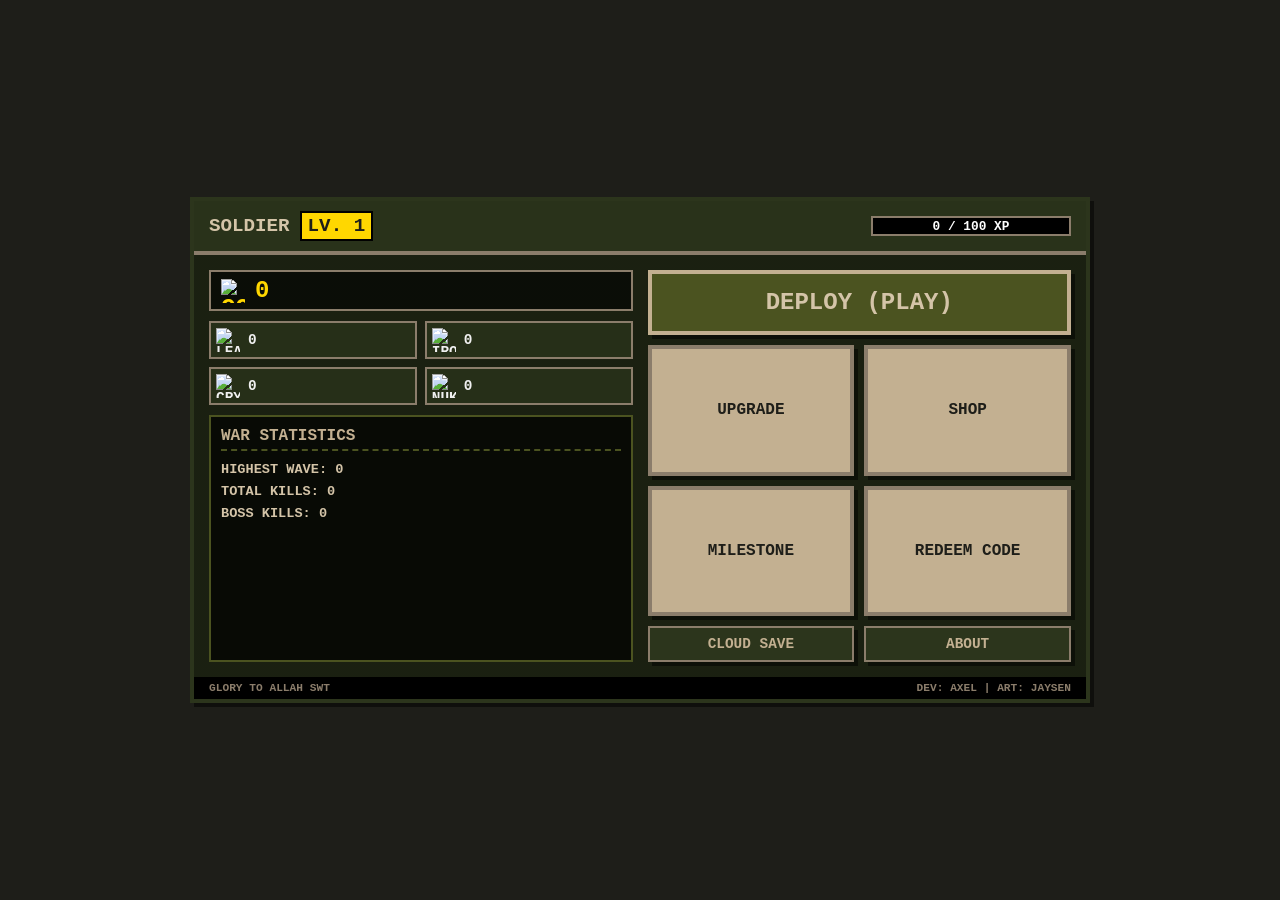
==== commit e48a51e6: "Update index.html" ====
--- a/index.html
+++ b/index.html
@@ -7,6 +7,25 @@
     <link rel="stylesheet" href="css/style.css">
 </head>
 <body>
+    <div id="landscape-lock-screen" class="hidden">
+    <div class="landscape-warning-box">
+        <h2 class="text-danger-flash" style="margin-bottom: 15px;">ROTATE DEVICE!</h2>
+        <p style="color: var(--color-khaki-light); font-size: 0.9rem;">Gunakan landscape demi pengalaman bermain terbaik, Komandan!</p>
+    </div>
+</div>
+
+<div id="custom-tactical-alert" class="modal hidden" style="z-index: 9995;">
+    <div class="modal-content custom-alert-box">
+        <div class="modal-header">
+            <span style="color: var(--color-gold);">[ TACTICAL NOTICE ]</span>
+        </div>
+        <div class="custom-alert-body">
+            <p id="custom-alert-text" class="custom-alert-msg">MESSAGE TEXT</p>
+            <button id="btn-custom-alert-ok" class="btn-secondary btn-large">ROGER THAT</button>
+        </div>
+    </div>
+</div>
+    
 
     <div id="lobby-container" class="menu-wrapper">
         
--- a/css/style.css
+++ b/css/style.css
@@ -1,2565 +1,459 @@
-/*==========================================================
-    SURVIVOR APOCALYPS
-    STYLE.CSS
-    PART 1
-==========================================================*/
-
-/*==========================================================
-ROOT
-==========================================================*/
-
-:root{
-
---bg:#2e2d22;
---bg2:#3d3b2b;
---panel:#4b4833;
---panel2:#605b42;
-
---khaki:#bca66a;
---gold:#ffca55;
---green:#59c84b;
---red:#d64545;
---white:#f4f4f4;
---gray:#c7c7c7;
-
---shadow:0 0 12px rgba(0,0,0,.45);
---radius:14px;
-
---transition:.25s;
-
---font-main:"Orbitron",sans-serif;
---font-pixel:"Press Start 2P",cursive;
-
-}
-
-/*==========================================================
-RESET
-==========================================================*/
-
-*{
-
-margin:0;
-padding:0;
-box-sizing:border-box;
-
--webkit-tap-highlight-color:transparent;
-
-}
-
-html{
-
-width:100%;
-height:100%;
-
-}
-
-body{
-
-width:100vw;
-height:100vh;
-
-overflow:hidden;
-
-background:#1b1b1b;
-
-font-family:var(--font-main);
-
-color:var(--white);
-
-user-select:none;
-
-}
-
-/*==========================================================
-BACKGROUND
-==========================================================*/
-
-#background{
-
-position:fixed;
-
-left:0;
-top:0;
-
-width:100%;
-height:100%;
-
-background:
-
-linear-gradient(
-rgba(0,0,0,.45),
-rgba(0,0,0,.55)
-),
-
-url("../assets/bg/bgs.png");
-
-background-size:cover;
-background-position:center;
-background-repeat:no-repeat;
-
-z-index:-10;
-
-}
-
-/*==========================================================
-LOADING
-==========================================================*/
-
-#loadingScreen{
-
-position:fixed;
-
-inset:0;
-
-display:flex;
-
-flex-direction:column;
-
-justify-content:center;
-
-align-items:center;
-
-gap:25px;
-
-background:#1d1d1d;
-
-z-index:9999;
-
-}
-
-#loadingScreen h1{
-
-font-family:var(--font-pixel);
-
-font-size:20px;
-
-color:var(--gold);
-
-text-align:center;
-
-}
-
-#loadingScreen p{
-
-font-size:15px;
-
-color:var(--gray);
-
-}
-
-/*==========================================================
-MAIN MENU
-==========================================================*/
-
-#menu{
-
-width:100%;
-height:100%;
-
-display:flex;
-
-flex-direction:column;
-
-justify-content:space-between;
-
-padding:18px;
-
-}
-
-/*==========================================================
-HEADER
-==========================================================*/
-
-#header{
-
-display:flex;
-
-justify-content:space-between;
-
-align-items:flex-start;
-
-gap:18px;
-
-}
-
-/*==========================================================
-LOGO
-==========================================================*/
-
-.logoBox{
-
-display:flex;
-
-flex-direction:column;
-
-gap:10px;
-
-}
-
-.logoBox h1{
-
-font-size:30px;
-
-color:var(--gold);
-
-text-shadow:
-
-2px 2px #000,
-
-0 0 10px rgba(255,202,85,.4);
-
-}
-
-.logoBox p{
-
-font-size:14px;
-
-color:var(--gray);
-
-}
-
-/*==========================================================
-PLAYER CARD
-==========================================================*/
-
-#playerCard{
-
-display:flex;
-
-flex-direction:column;
-
-gap:12px;
-
-background:rgba(40,40,40,.75);
-
-padding:15px;
-
-border-radius:var(--radius);
-
-backdrop-filter:blur(5px);
-
-box-shadow:var(--shadow);
-
-min-width:340px;
-
-}
-
-/*==========================================================
-PROFILE
-==========================================================*/
-
-.profile{
-
-display:flex;
-
-align-items:center;
-
-gap:15px;
-
-}
-
-.avatar{
-
-width:70px;
-height:70px;
-
-background:var(--panel);
-
-border-radius:12px;
-
-display:flex;
-
-justify-content:center;
-
-align-items:center;
-
-overflow:hidden;
-
-}
-
-.avatar img{
-
-width:90%;
-height:90%;
-
-object-fit:contain;
-
-image-rendering:pixelated;
-
-}
-
-.profileInfo{
-
-display:flex;
-
-flex-direction:column;
-
-gap:7px;
-
-}
-
-.profileInfo h2{
-
-font-size:20px;
-
-color:var(--gold);
-
-}
-
-.profileInfo span{
-
-font-size:15px;
-
-}
-
-#xpText{
-
-font-size:13px;
-
-color:var(--green);
-
-}
-
-/*==========================================================
-RESOURCE PANEL
-==========================================================*/
-
-.resourcePanel{
-
-display:grid;
-
-grid-template-columns:repeat(5,1fr);
-
-gap:10px;
-
-}
-
-.resource{
-
-display:flex;
-
-align-items:center;
-
-justify-content:center;
-
-gap:8px;
-
-padding:8px;
-
-background:rgba(255,255,255,.05);
-
-border-radius:10px;
-
-}
-
-.resource img{
-
-width:26px;
-
-height:26px;
-
-object-fit:contain;
-
-image-rendering:pixelated;
-
-}
-
-.resource span{
-
-font-size:15px;
-
-font-weight:bold;
-
-}
-
-/*==========================================================
-PLAY AREA
-==========================================================*/
-
-#playArea{
-
-display:flex;
-
-justify-content:center;
-
-align-items:center;
-
-flex:1;
-
-}
-
-/*==========================================================
-MAIN BUTTON
-==========================================================*/
-
-#playButton{
-
-width:340px;
-
-height:85px;
-
-border:none;
-
-border-radius:18px;
-
-background:linear-gradient(
-
-180deg,
-
-#e1b84f,
-
-#b78628
-
-);
-
-font-size:24px;
-
-font-weight:bold;
-
-font-family:var(--font-main);
-
-color:#222;
-
-cursor:pointer;
-
-transition:var(--transition);
-
-box-shadow:
-
-0 8px 0 #7b5b1d,
-
-0 0 18px rgba(255,200,50,.35);
-
-}
-
-#playButton:hover{
-
-transform:translateY(-4px);
-
-}
-
-#playButton:active{
-
-transform:translateY(4px);
-
-box-shadow:
-
-0 2px 0 #7b5b1d;
-
-}
-
-/*==========================================================
-MENU BUTTONS
-==========================================================*/
-
-#menuButtons{
-
-display:grid;
-
-grid-template-columns:repeat(3,1fr);
-
-gap:18px;
-
-margin-top:15px;
-
-}
-
-#menuButtons button{
-
-height:70px;
-
-border:none;
-
-border-radius:14px;
-
-background:var(--panel);
-
-color:var(--white);
-
-font-size:18px;
-
-font-family:var(--font-main);
-
-cursor:pointer;
-
-transition:var(--transition);
-
-box-shadow:var(--shadow);
-
-}
-
-#menuButtons button:hover{
-
-background:var(--panel2);
-
-transform:translateY(-3px);
-
-}
-
-#menuButtons button:active{
-
-transform:scale(.96);
-
-}
-
-/*==========================================================
-COMMON BUTTON
-==========================================================*/
-
-button{
-
-outline:none;
-
-}
-
-button:disabled{
-
-opacity:.5;
-
-pointer-events:none;
-
-}
-
-/*==========================================================
-UTILITY
-==========================================================*/
-
-.hidden{
-
-display:none !important;
-
-}
-
-.center{
-
-display:flex;
-
-justify-content:center;
-
-align-items:center;
-
-}
-
-.flex{
-
-display:flex;
-
-}
-
-.column{
-
-flex-direction:column;
-
-}
-
-.row{
-
-flex-direction:row;
-
-}/*==========================================================
-    SURVIVOR APOCALYPS
-    STYLE.CSS
-    PART 2
-==========================================================*/
-
-/*==========================================================
-POPUP OVERLAY
-==========================================================*/
-
-.popup{
-
-position:fixed;
-
-inset:0;
-
-display:flex;
-
-justify-content:center;
-
-align-items:center;
-
-background:rgba(0,0,0,.65);
-
-backdrop-filter:blur(6px);
-
-z-index:900;
-
-animation:popupFade .2s ease;
-
-}
-
-@keyframes popupFade{
-
-from{
-
-opacity:0;
-
-}
-
-to{
-
-opacity:1;
-
-}
-
-}
-
-/*==========================================================
-WINDOW
-==========================================================*/
-
-.window{
-
-width:min(900px,92vw);
-
-max-height:90vh;
-
-overflow-y:auto;
-
-padding:25px;
-
-border-radius:18px;
-
-background:
-
-linear-gradient(
-
-180deg,
-
-rgba(84,78,55,.98),
-
-rgba(54,52,38,.98)
-
-);
-
-border:3px solid var(--khaki);
-
-box-shadow:
-
-0 0 25px rgba(0,0,0,.5),
-
-0 0 10px rgba(255,210,80,.15);
-
-display:flex;
-
-flex-direction:column;
-
-gap:20px;
-
-}
-
-.window h2{
-
-text-align:center;
-
-font-size:28px;
-
-color:var(--gold);
-
-font-family:var(--font-pixel);
-
-margin-bottom:10px;
-
-}
-
-/*==========================================================
-UPGRADE
-==========================================================*/
-
-.upgradeCard{
-
-display:flex;
-
-justify-content:space-between;
-
-align-items:center;
-
-padding:18px;
-
-background:rgba(255,255,255,.05);
-
-border-radius:14px;
-
-border:1px solid rgba(255,255,255,.08);
-
-margin-bottom:12px;
-
-gap:18px;
-
-}
-
-.upgradeCard h3{
-
-color:var(--gold);
-
-font-size:20px;
-
-min-width:140px;
-
-}
-
-.upgradeCard p{
-
-font-size:15px;
-
-color:var(--gray);
-
-}
-
-.upgradeCard span{
-
-color:var(--green);
-
-font-weight:bold;
-
-}
-
-.upgradeCard button{
-
-margin-left:auto;
-
-width:130px;
-
-height:46px;
-
-border:none;
-
-border-radius:10px;
-
-background:var(--green);
-
-color:white;
-
-font-weight:bold;
-
-font-size:15px;
-
-cursor:pointer;
-
-transition:.2s;
-
-}
-
-.upgradeCard button:hover{
-
-filter:brightness(1.1);
-
-transform:translateY(-2px);
-
-}
-
-/*==========================================================
-SHOP
-==========================================================*/
-
-.shopItem{
-
-background:rgba(255,255,255,.05);
-
-padding:20px;
-
-border-radius:14px;
-
-border:1px solid rgba(255,255,255,.08);
-
-display:flex;
-
-flex-direction:column;
-
-gap:10px;
-
-margin-bottom:15px;
-
-}
-
-.shopItem h3{
-
-font-size:22px;
-
-color:var(--gold);
-
-}
-
-.shopItem p{
-
-color:var(--gray);
-
-line-height:1.6;
-
-}
-
-.shopItem ul{
-
-margin-left:22px;
-
-display:flex;
-
-flex-direction:column;
-
-gap:6px;
-
-}
-
-.shopItem li{
-
-color:var(--white);
-
-}
-
-.shopItem button{
-
-align-self:flex-end;
-
-width:160px;
-
-height:48px;
-
-border:none;
-
-border-radius:12px;
-
-background:#2f8e4f;
-
-color:white;
-
-font-size:15px;
-
-font-weight:bold;
-
-cursor:pointer;
-
-transition:.2s;
-
-}
-
-.shopItem button:hover{
-
-transform:translateY(-2px);
-
-}
-
-/*==========================================================
-MILESTONE
-==========================================================*/
-
-.milestoneReward{
-
-padding:18px;
-
-background:rgba(255,255,255,.05);
-
-border-radius:14px;
-
-border:1px solid rgba(255,255,255,.08);
-
-margin-bottom:15px;
-
-display:flex;
-
-flex-direction:column;
-
-gap:10px;
-
-}
-
-.milestoneReward h3{
-
-font-size:22px;
-
-color:var(--gold);
-
-}
-
-.milestoneReward ul{
-
-margin-left:22px;
-
-display:flex;
-
-flex-direction:column;
-
-gap:6px;
-
-}
-
-.milestoneReward button{
-
-margin-top:10px;
-
-align-self:flex-end;
-
-width:140px;
-
-height:46px;
-
-border:none;
-
-border-radius:10px;
-
-background:#ffb300;
-
-color:#222;
-
-font-size:15px;
-
-font-weight:bold;
-
-cursor:pointer;
-
-transition:.2s;
-
-}
-
-.milestoneReward button:hover{
-
-transform:translateY(-2px);
-
-}
-
-/*==========================================================
-REDEEM
-==========================================================*/
-
-#redeemInput{
-
-width:100%;
-
-height:55px;
-
-border:none;
-
-outline:none;
-
-border-radius:12px;
-
-padding:15px;
-
-font-size:17px;
-
-font-family:var(--font-main);
-
-background:#272727;
-
-color:white;
-
-margin-bottom:15px;
-
-}
-
-#redeemClaim{
-
-width:100%;
-
-height:55px;
-
-border:none;
-
-border-radius:12px;
-
-background:var(--green);
-
-color:white;
-
-font-size:18px;
-
-font-weight:bold;
-
-cursor:pointer;
-
-transition:.2s;
-
-}
-
-#redeemClaim:hover{
-
-filter:brightness(1.08);
-
-}
-
-/*==========================================================
-CLOSE BUTTON
-==========================================================*/
-
-.closePopup{
-
-margin-top:10px;
-
-height:50px;
-
-border:none;
-
-border-radius:12px;
-
-background:var(--red);
-
-color:white;
-
-font-size:17px;
-
-font-weight:bold;
-
-cursor:pointer;
-
-transition:.2s;
-
-}
-
-.closePopup:hover{
-
-filter:brightness(1.08);
-
-}
-
-/*==========================================================
-TOAST
-==========================================================*/
-
-#toast{
-
-position:fixed;
-
-left:50%;
-
-bottom:30px;
-
-transform:translateX(-50%);
-
-padding:14px 28px;
-
-border-radius:12px;
-
-background:rgba(25,25,25,.95);
-
-color:white;
-
-font-size:15px;
-
-opacity:0;
-
-pointer-events:none;
-
-transition:.3s;
-
-z-index:1000;
-
-box-shadow:var(--shadow);
-
-}
-
-#toast.show{
-
-opacity:1;
-
-bottom:45px;
-
-}
-
-/*==========================================================
-ABOUT PAGE
-==========================================================*/
-
-#aboutPage{
-
-width:100%;
-
-height:100%;
-
-overflow-y:auto;
-
-padding:30px;
-
-display:flex;
-
-flex-direction:column;
-
-gap:22px;
-
-}
-
-#aboutPage h1{
-
-text-align:center;
-
-font-size:34px;
-
-color:var(--gold);
-
-font-family:var(--font-pixel);
-
-}
-
-.version{
-
-text-align:center;
-
-color:var(--gray);
-
-font-size:15px;
-
-}
-
-.aboutCard{
-
-background:rgba(0,0,0,.35);
-
-padding:20px;
-
-border-radius:15px;
-
-border:1px solid rgba(255,255,255,.08);
-
-display:flex;
-
-flex-direction:column;
-
-gap:12px;
-
-}
-
-.aboutCard h2{
-
-color:var(--gold);
-
-font-size:24px;
-
-}
-
-.aboutCard p{
-
-line-height:1.8;
-
-font-size:15px;
-
-color:var(--white);
-
-}
-
-.aboutCard ul{
-
-margin-left:24px;
-
-display:flex;
-
-flex-direction:column;
-
-gap:8px;
-
-}
-
-.credit{
-
-padding:12px;
-
-background:rgba(255,255,255,.05);
-
-border-radius:10px;
-
-}
-
-.credit h3{
-
-font-size:18px;
-
-color:var(--gold);
-
-margin-bottom:4px;
-
-}
-
-.credit p{
-
-color:var(--gray);
-
-}
-
-.aboutButtons{
-
-display:flex;
-
-justify-content:center;
-
-gap:18px;
-
-margin:20px 0;
-
-}
-
-.aboutButtons button{
-
-width:220px;
-
-height:58px;
-
-border:none;
-
-border-radius:12px;
-
-background:var(--panel);
-
-color:white;
-
-font-size:17px;
-
-font-weight:bold;
-
-cursor:pointer;
-
-transition:.2s;
-
-}
-
-.aboutButtons button:hover{
-
-background:var(--panel2);
-
-transform:translateY(-2px);
-
-  }/*==========================================================
-    SURVIVOR APOCALYPS
-    STYLE.CSS
-    PART 3
-    GAME HUD & BATTLEFIELD
-==========================================================*/
-
-
-/*==========================================================
-GAME BACKGROUND
-==========================================================*/
-
-#gameBackground{
-
-position:fixed;
-
-inset:0;
-
-z-index:-10;
-
-overflow:hidden;
-
-}
-
-#gameBackground img{
-
-width:100%;
-
-height:100%;
-
-object-fit:cover;
-
-image-rendering:pixelated;
-
-filter:brightness(.85);
-
-}
-
-
-/*==========================================================
-HUD
-==========================================================*/
-
-#hud{
-
-position:fixed;
-
-top:0;
-left:0;
-
-width:100%;
-height:90px;
-
-padding:12px 20px;
-
-display:flex;
-
-justify-content:space-between;
-
-align-items:center;
-
-background:rgba(0,0,0,.45);
-
-backdrop-filter:blur(5px);
-
-z-index:100;
-
-box-shadow:0 3px 10px rgba(0,0,0,.45);
-
-}
-
-.hudLeft,
-.hudCenter,
-.hudRight{
-
-display:flex;
-
-gap:14px;
-
-align-items:center;
-
-}
-
-.hudBox{
-
-min-width:120px;
-
-padding:10px;
-
-border-radius:12px;
-
-background:rgba(255,255,255,.06);
-
-text-align:center;
-
-font-weight:bold;
-
-font-size:14px;
-
-}
-
-.hudBox span{
-
-display:block;
-
-margin-top:6px;
-
-font-size:18px;
-
-color:var(--gold);
-
-}
-
-.hudResource{
-
-display:flex;
-
-align-items:center;
-
-gap:8px;
-
-padding:10px;
-
-border-radius:12px;
-
-background:rgba(255,255,255,.06);
-
-}
-
-.hudResource img{
-
-width:26px;
-
-height:26px;
-
-image-rendering:pixelated;
-
-}
-
-
-/*==========================================================
-BATTLEFIELD
-==========================================================*/
-
-#battlefield{
-
-position:relative;
-
-width:100vw;
-
-height:100vh;
-
-overflow:hidden;
-
-}
-
-
-/*==========================================================
-BASE
-==========================================================*/
-
-#baseWall{
-
-position:absolute;
-
-left:0;
-
-bottom:0;
-
-width:120px;
-
-height:100%;
-
-background:linear-gradient(
-
-90deg,
-
-#5f5840,
-
-#847858
-
-);
-
-border-right:4px solid #222;
-
-display:flex;
-
-justify-content:center;
-
-align-items:flex-start;
-
-padding-top:100px;
-
-}
-
-
-/*==========================================================
-BASE HP
-==========================================================*/
-
-#baseHealthBar{
-
-width:24px;
-
-height:250px;
-
-background:#222;
-
-border-radius:15px;
-
-overflow:hidden;
-
-border:2px solid #777;
-
-}
-
-#baseHealthFill{
-
-position:absolute;
-
-bottom:0;
-
-width:20px;
-
-height:100%;
-
-background:linear-gradient(
-
-180deg,
-
-#63d449,
-
-#2e8f2d
-
-);
-
-transition:.25s linear;
-
-}
-
-
-/*==========================================================
-SOLDIER CONTAINER
-==========================================================*/
-
-#soldierContainer{
-
-position:absolute;
-
-left:135px;
-
-bottom:0;
-
-width:260px;
-
-height:100%;
-
-pointer-events:none;
-
-}
-
-
-/*==========================================================
-SOLDIER
-==========================================================*/
-
-.soldier{
-
-position:absolute;
-
-width:70px;
-
-height:70px;
-
-image-rendering:pixelated;
-
-background-size:contain;
-
-background-repeat:no-repeat;
-
-background-position:center;
-
-}
-
-
-/*==========================================================
-BULLET CONTAINER
-==========================================================*/
-
-#bulletContainer{
-
-position:absolute;
-
-inset:0;
-
-pointer-events:none;
-
-}
-
-
-/*==========================================================
-BULLET
-==========================================================*/
-
-.bullet{
-
-position:absolute;
-
-width:18px;
-
-height:5px;
-
-background:#ffc107;
-
-border-radius:20px;
-
-box-shadow:
-
-0 0 5px orange,
-
-0 0 10px yellow;
-
-}
-
-
-/*==========================================================
-ZOMBIE CONTAINER
-==========================================================*/
-
-#zombieContainer{
-
-position:absolute;
-
-inset:0;
-
-pointer-events:none;
-
-}
-
-
-/*==========================================================
-NORMAL ZOMBIE
-==========================================================*/
-
-.zombie{
-
-position:absolute;
-
-width:72px;
-
-height:72px;
-
-background-size:contain;
-
-background-repeat:no-repeat;
-
-background-position:center;
-
-image-rendering:pixelated;
-
-transition:transform .15s;
-
-}
-
-
-/*==========================================================
-BOSS
-==========================================================*/
-
-.boss{
-
-width:130px;
-
-height:130px;
-
-filter:
-
-drop-shadow(0 0 10px red)
-
-drop-shadow(0 0 20px red);
-
-animation:bossPulse 1s infinite;
-
-}
-
-@keyframes bossPulse{
-
-0%{
-
-transform:scale(1);
-
-}
-
-50%{
-
-transform:scale(1.08);
-
-}
-
-100%{
-
-transform:scale(1);
-
-}
-
-}
-
-
-/*==========================================================
-HP BAR
-==========================================================*/
-
-.hpBar{
-
-position:absolute;
-
-top:-12px;
-
-left:0;
-
-width:100%;
-
-height:6px;
-
-background:#222;
-
-border-radius:20px;
-
-overflow:hidden;
-
-}
-
-.hpFill{
-
-height:100%;
-
-width:100%;
-
-background:#5cff4b;
-
-transition:.15s linear;
-
-}
-
-
-/*==========================================================
-PARTICLE
-==========================================================*/
-
-#particleContainer{
-
-position:absolute;
-
-inset:0;
-
-pointer-events:none;
-
-overflow:hidden;
-
-}
-
-.particle{
-
-position:absolute;
-
-width:6px;
-
-height:6px;
-
-border-radius:50%;
-
-background:#ffd84f;
-
-animation:particle .45s linear forwards;
-
-}
-
-@keyframes particle{
-
-0%{
-
-opacity:1;
-
-transform:scale(1);
-
-}
-
-100%{
-
-opacity:0;
-
-transform:
-
-translateY(-18px)
-
-scale(0);
-
-}
-
-}
-
-
-/*==========================================================
-EFFECT CONTAINER
-==========================================================*/
-
-#effectContainer{
-
-position:absolute;
-
-inset:0;
-
-pointer-events:none;
-
-}
-
-
-/*==========================================================
-SKILL BAR
-==========================================================*/
-
-#skillBar{
-
-position:fixed;
-
-left:50%;
-
-bottom:15px;
-
-transform:translateX(-50%);
-
-display:flex;
-
-gap:16px;
-
-z-index:120;
-
-}
-
-#skillBar button{
-
-width:180px;
-
-height:55px;
-
-border:none;
-
-border-radius:14px;
-
-background:var(--panel);
-
-color:white;
-
-font-size:15px;
-
-font-weight:bold;
-
-cursor:pointer;
-
-transition:.2s;
-
-box-shadow:var(--shadow);
-
-}
-
-#skillBar button:hover{
-
-transform:translateY(-3px);
-
-background:var(--panel2);
-
-}
-
-#skillBar button:active{
-
-transform:scale(.96);
-
-}
-
-
-/*==========================================================
-SCREEN SHAKE
-==========================================================*/
-
-.shake{
-
-animation:shake .25s;
-
-}
-
-@keyframes shake{
-
-0%{transform:translate(0,0);}
-
-20%{transform:translate(-6px,2px);}
-
-40%{transform:translate(5px,-2px);}
-
-60%{transform:translate(-4px,3px);}
-
-80%{transform:translate(4px,-2px);}
-
-100%{transform:translate(0,0);}
-
- /*==========================================================
-    SURVIVOR APOCALYPS
-    STYLE.CSS
-    PART 4 (FINAL)
-    EFFECT • GAME OVER • RESPONSIVE
-==========================================================*/
-
-
-/*==========================================================
-BOSS WARNING
-==========================================================*/
-
-#bossWarning{
-
-position:fixed;
-
-top:50%;
-
-left:50%;
-
-transform:translate(-50%,-50%);
-
-padding:22px 60px;
-
-border:4px solid #ff3b3b;
-
-border-radius:16px;
-
-background:rgba(120,0,0,.92);
-
-color:#fff;
-
-font-size:34px;
-
-font-family:var(--font-pixel);
-
-text-shadow:
-
-0 0 8px red,
-
-0 0 20px red;
-
-z-index:999;
-
-animation:bossFlash .8s infinite;
-
-}
-
-@keyframes bossFlash{
-
-0%{
-
-opacity:1;
-
-transform:translate(-50%,-50%) scale(1);
-
-}
-
-50%{
-
-opacity:.45;
-
-transform:translate(-50%,-50%) scale(1.06);
-
-}
-
-100%{
-
-opacity:1;
-
-transform:translate(-50%,-50%) scale(1);
-
-}
-
-}
-
-
-/*==========================================================
-WAVE CLEAR
-==========================================================*/
-
-#waveClear{
-
-position:fixed;
-
-inset:0;
-
-display:flex;
-
-flex-direction:column;
-
-justify-content:center;
-
-align-items:center;
-
-gap:18px;
-
-background:rgba(0,0,0,.55);
-
-z-index:850;
-
-animation:fadeIn .25s;
-
-}
-
-#waveClear h1{
-
-font-family:var(--font-pixel);
-
-font-size:36px;
-
-color:var(--gold);
-
-text-shadow:0 0 10px gold;
-
-}
-
-#waveClear p{
-
-font-size:22px;
-
-font-weight:bold;
-
-color:var(--green);
-
-}
-
-
-/*==========================================================
-GAME OVER
-==========================================================*/
-
-#gameOver{
-
-position:fixed;
-
-inset:0;
-
-display:flex;
-
-justify-content:center;
-
-align-items:center;
-
-background:rgba(0,0,0,.78);
-
-z-index:950;
-
-}
-
-.gameOverWindow{
-
-width:min(520px,92vw);
-
-padding:28px;
-
-border-radius:18px;
-
-background:linear-gradient(
-
-180deg,
-
-#544b34,
-
-#393224
-
-);
-
-display:flex;
-
-flex-direction:column;
-
-gap:18px;
-
-text-align:center;
-
-box-shadow:0 0 30px rgba(0,0,0,.55);
-
-}
-
-.gameOverWindow h1{
-
-font-family:var(--font-pixel);
-
-font-size:28px;
-
-color:#ff5959;
-
-}
-
-.gameOverWindow p{
-
-font-size:18px;
-
-}
-
-.gameOverWindow span{
-
-color:var(--gold);
-
-font-weight:bold;
-
-}
-
-
-/*==========================================================
-GAME OVER BUTTON
-==========================================================*/
-
-.gameOverWindow button{
-
-height:54px;
-
-border:none;
-
-border-radius:12px;
-
-cursor:pointer;
-
-font-size:18px;
-
-font-weight:bold;
-
-transition:.2s;
-
-}
-
-#retryButton{
-
-background:var(--green);
-
-color:white;
-
-}
-
-#menuButton{
-
-background:var(--red);
-
-color:white;
-
-}
-
-.gameOverWindow button:hover{
-
-transform:translateY(-2px);
-
-filter:brightness(1.08);
-
-}
-
-
-/*==========================================================
-PAUSE MENU
-==========================================================*/
-
-#pauseMenu{
-
-position:fixed;
-
-inset:0;
-
-display:flex;
-
-justify-content:center;
-
-align-items:center;
-
-background:rgba(0,0,0,.7);
-
-z-index:930;
-
-}
-
-.pauseWindow{
-
-width:min(430px,90vw);
-
-padding:28px;
-
-border-radius:16px;
-
-background:linear-gradient(
-
-180deg,
-
-#564f39,
-
-#3b3628
-
-);
-
-display:flex;
-
-flex-direction:column;
-
-gap:18px;
-
-}
-
-.pauseWindow h2{
-
-text-align:center;
-
-font-family:var(--font-pixel);
-
-color:var(--gold);
-
-font-size:24px;
-
-}
-
-.pauseWindow button{
-
-height:52px;
-
-border:none;
-
-border-radius:12px;
-
-background:var(--panel);
-
-color:white;
-
-font-size:17px;
-
-font-weight:bold;
-
-cursor:pointer;
-
-transition:.2s;
-
-}
-
-.pauseWindow button:hover{
-
-background:var(--panel2);
-
-transform:translateY(-2px);
-
-}
-
-
-/*==========================================================
-NUKE EFFECT
-==========================================================*/
-
-.nukeFlash{
-
-position:absolute;
-
-inset:0;
-
-background:white;
-
-opacity:.9;
-
-pointer-events:none;
-
-animation:nukeFlash .55s forwards;
-
-}
-
-@keyframes nukeFlash{
-
-0%{
-
-opacity:1;
-
-}
-
-100%{
-
-opacity:0;
-
-}
-
-}
-
-.explosion{
-
-position:absolute;
-
-width:140px;
-
-height:140px;
-
-border-radius:50%;
-
-background:radial-gradient(
-
-circle,
-
-#fff79b,
-
-#ffb300,
-
-#ff5a00,
-
-transparent
-
-);
-
-animation:explode .5s forwards;
-
-pointer-events:none;
-
-}
-
-@keyframes explode{
-
-0%{
-
-transform:scale(.2);
-
-opacity:1;
-
-}
-
-100%{
-
-transform:scale(2.8);
-
-opacity:0;
-
-}
-
-}
-
-
-/*==========================================================
-FADE
-==========================================================*/
-
-.fadeIn{
-
-animation:fadeIn .25s;
-
-}
-
-.fadeOut{
-
-animation:fadeOut .25s forwards;
-
-}
-
-@keyframes fadeIn{
-
-from{
-
-opacity:0;
-
-}
-
-to{
-
-opacity:1;
-
-}
-
-}
-
-@keyframes fadeOut{
-
-from{
-
-opacity:1;
-
-}
-
-to{
-
-opacity:0;
-
-}
-
-}
-
-
-/*==========================================================
-SCROLLBAR
-==========================================================*/
-
-::-webkit-scrollbar{
-
-width:8px;
-
-}
-
-::-webkit-scrollbar-thumb{
-
-background:#766945;
-
-border-radius:10px;
-
-}
-
-::-webkit-scrollbar-track{
-
-background:#2a2a2a;
-
-}
-
-
-/*==========================================================
-LANDSCAPE ONLY
-==========================================================*/
-
-@media screen and (orientation:portrait){
-
-body{
-
-display:flex;
-
-justify-content:center;
-
-align-items:center;
-
-background:#111;
-
-}
-
-body>*{
-
-display:none !important;
-
-}
-
-body::before{
-
-content:"🔄 Putar perangkat ke mode Landscape";
-
-display:block;
-
-color:white;
-
-font-family:var(--font-main);
-
-font-size:22px;
-
-text-align:center;
-
-padding:40px;
-
-}
-
-}
-
-
-/*==========================================================
-TABLET
-==========================================================*/
-
-@media(max-width:1100px){
-
-.logoBox h1{
-
-font-size:22px;
-
-}
-
-#playerCard{
-
-min-width:280px;
-
-}
-
-#playButton{
-
-width:280px;
-
-height:75px;
-
-font-size:20px;
-
-}
-
-#skillBar button{
-
-width:145px;
-
-font-size:14px;
-
-}
-
-}
-
-
-/*==========================================================
-PHONE LANDSCAPE
-==========================================================*/
-
-@media(max-width:900px){
-
-#header{
-
-flex-direction:column;
-
-gap:12px;
-
-}
-
-#menuButtons{
-
-grid-template-columns:repeat(2,1fr);
-
-}
-
-#hud{
-
-height:75px;
-
-padding:8px;
-
-}
-
-.hudBox{
-
-min-width:90px;
-
-font-size:12px;
-
-}
-
-.hudBox span{
-
-font-size:15px;
-
-}
-
-#baseWall{
-
-width:90px;
-
-}
-
-#soldierContainer{
-
-left:100px;
-
-}
-
-.soldier{
-
-width:60px;
-
-height:60px;
-
-}
-
-.zombie{
-
-width:60px;
-
-height:60px;
-
-}
-
-.boss{
-
-width:110px;
-
-height:110px;
-
-}
-
-#skillBar{
-
-gap:10px;
-
-}
-
-#skillBar button{
-
-width:120px;
-
-height:46px;
-
-font-size:12px;
-
-}
-
-}
-
-
-/*==========================================================
-SMALL PHONE
-==========================================================*/
-
-@media(max-width:650px){
-
-.logoBox h1{
-
-font-size:18px;
-
-}
-
-.resource span{
-
-font-size:12px;
-
-}
-
-#menuButtons button{
-
-height:58px;
-
-font-size:15px;
-
-}
-
-#playButton{
-
-width:240px;
-
-height:65px;
-
-font-size:18px;
-
-}
-
-.window{
-
-padding:16px;
-
-}
-
-.gameOverWindow{
-
-padding:20px;
-
-}
-
-.pauseWindow{
-
-padding:20px;
-
-}
-
-}
-
-
-/*==========================================================
-END OF STYLE.CSS
-==========================================================*/
+/* ==========================================================================
+   GLOBAL VARIABLES & MILITARY THEME
+   ========================================================================== */
+:root {
+    /* Color Palette - Military & Khaki Theme */
+    --color-bg-dark: #1e1e19;       /* Dark base for backgrounds */
+    --color-khaki: #c3b091;         /* Main Khaki */
+    --color-khaki-light: #d4c4a8;
+    --color-khaki-dark: #8b7d6b;
+    --color-olive: #4b5320;         /* Military Olive */
+    --color-olive-dark: #2c351c;
+    --color-danger: #8b0000;        /* Crimson red for warning/enemy */
+    --color-gold: #ffd700;          /* Coins / Premium */
+    --color-text: #f0f0f0;          /* Light text */
+    
+    /* Layout & UI */
+    --border-pixel: 4px solid var(--color-olive-dark);
+    --box-shadow-pixel: 4px 4px 0px rgba(0, 0, 0, 0.5);
+    
+    /* Default Font - Monospace / Terminal look */
+    --font-main: 'Courier New', Courier, monospace;
+}
+
+/* ==========================================================================
+   RESET & BASE STYLES
+   ========================================================================== */
+* {
+    margin: 0;
+    padding: 0;
+    box-sizing: border-box;
+    user-select: none; /* Cegah teks ter-block di mobile */
+    -webkit-tap-highlight-color: transparent;
+}
+
+html, body {
+    width: 100vw;
+    height: 100vh;
+    background-color: var(--color-bg-dark);
+    color: var(--color-text);
+    font-family: var(--font-main);
+    font-weight: bold;
+    text-transform: uppercase;
+    overflow: hidden; /* Mencegah scrolling, game fix di layar */
+    display: flex;
+    justify-content: center;
+    align-items: center;
+}
+
+/* Memastikan aset pixel art tetap tajam (tidak blur) */
+img {
+    image-rendering: pixelated;
+    image-rendering: crisp-edges;
+}
+
+/* ==========================================================================
+   LAYOUT CONTAINERS (16:9 Landscape Target)
+   ========================================================================== */
+.menu-wrapper {
+    width: 100%;
+    max-width: 900px; /* Batasan maksimal untuk layar besar */
+    height: 100%;
+    max-height: 506px; /* Rasio 16:9 dari 900px */
+    background-color: var(--color-olive-dark);
+    background-image: linear-gradient(rgba(0,0,0,0.4), rgba(0,0,0,0.4)), url('../assets/bgui.png'); /* Placeholder BG */
+    background-size: cover;
+    background-position: center;
+    position: relative;
+    display: flex;
+    flex-direction: column;
+    border: var(--border-pixel);
+    box-shadow: var(--box-shadow-pixel);
+}
+
+/* ==========================================================================
+   HEADER & FOOTER (Lobby & About)
+   ========================================================================== */
+.player-header {
+    display: flex;
+    justify-content: space-between;
+    align-items: center;
+    padding: 10px 15px;
+    background-color: rgba(44, 53, 28, 0.85);
+    border-bottom: 4px solid var(--color-khaki-dark);
+}
+
+.player-profile {
+    display: flex;
+    align-items: center;
+    gap: 10px;
+    font-size: 1.2rem;
+    color: var(--color-khaki-light);
+}
+
+.level-badge {
+    background-color: var(--color-gold);
+    color: var(--color-bg-dark);
+    padding: 2px 6px;
+    border: 2px solid #000;
+}
+
+/* XP Bar */
+.xp-bar-container {
+    width: 200px;
+    height: 20px;
+    background-color: #000;
+    border: 2px solid var(--color-khaki-dark);
+    position: relative;
+}
+
+.xp-bar-fill {
+    height: 100%;
+    background-color: #3cb371; /* Warna hijau military/XP */
+    transition: width 0.3s ease-out;
+}
+
+.bar-text {
+    position: absolute;
+    top: 50%;
+    left: 50%;
+    transform: translate(-50%, -50%);
+    font-size: 0.8rem;
+    color: #fff;
+    text-shadow: 1px 1px 0 #000;
+    white-space: nowrap;
+}
+
+.lobby-footer {
+    display: flex;
+    justify-content: space-between;
+    padding: 5px 15px;
+    background-color: #000;
+    color: var(--color-khaki-dark);
+    font-size: 0.7rem;
+    margin-top: auto;
+}
+
+/* ==========================================================================
+   MAIN CONTENT (LOBBY PANELS)
+   ========================================================================== */
+.lobby-content {
+    display: flex;
+    flex: 1;
+    padding: 15px;
+    gap: 15px;
+}
+
+/* Kiri: Resources & Stats */
+.resources-panel {
+    flex: 1;
+    display: flex;
+    flex-direction: column;
+    gap: 10px;
+}
+
+.currency-display {
+    display: flex;
+    align-items: center;
+    gap: 10px;
+    font-size: 1.5rem;
+    color: var(--color-gold);
+    background-color: rgba(0, 0, 0, 0.6);
+    padding: 5px 10px;
+    border: 2px solid var(--color-khaki-dark);
+}
+
+.icon-small {
+    width: 24px;
+    height: 24px;
+}
+
+.materials-grid {
+    display: grid;
+    grid-template-columns: 1fr 1fr;
+    gap: 8px;
+}
+
+.material-item {
+    display: flex;
+    align-items: center;
+    gap: 8px;
+    background-color: rgba(44, 53, 28, 0.7);
+    padding: 5px;
+    border: 2px solid var(--color-khaki-dark);
+    font-size: 0.9rem;
+}
+
+.stats-box {
+    background-color: rgba(0, 0, 0, 0.7);
+    border: 2px solid var(--color-olive);
+    padding: 10px;
+    flex: 1;
+}
+
+.stats-box h3 {
+    color: var(--color-khaki);
+    border-bottom: 2px dashed var(--color-olive);
+    margin-bottom: 8px;
+    padding-bottom: 4px;
+    font-size: 1rem;
+}
+
+.stats-box ul {
+    list-style: none;
+    font-size: 0.85rem;
+    line-height: 1.6;
+    color: var(--color-khaki-light);
+}
+
+/* Kanan: Navigasi */
+.nav-panel {
+    flex: 1;
+    display: flex;
+    flex-direction: column;
+    gap: 10px;
+}
+
+/* ==========================================================================
+   BUTTONS (Pixel Art Style)
+   ========================================================================== */
+button {
+    font-family: inherit;
+    font-weight: bold;
+    text-transform: uppercase;
+    cursor: pointer;
+    border: var(--border-pixel);
+    box-shadow: var(--box-shadow-pixel);
+    transition: transform 0.1s, box-shadow 0.1s;
+}
+
+button:active {
+    transform: translate(2px, 2px);
+    box-shadow: 2px 2px 0px rgba(0, 0, 0, 0.5);
+}
+
+.btn-primary {
+    background-color: var(--color-olive);
+    color: var(--color-khaki-light);
+    padding: 15px;
+    font-size: 1.5rem;
+    border-color: var(--color-khaki);
+}
+
+.btn-large {
+    width: 100%;
+}
+
+.btn-secondary {
+    background-color: var(--color-khaki);
+    color: var(--color-bg-dark);
+    padding: 10px;
+    font-size: 1rem;
+    border-color: var(--color-khaki-dark);
+}
+
+.btn-action {
+    background-color: var(--color-olive-dark);
+    color: var(--color-khaki);
+    padding: 8px;
+    font-size: 0.9rem;
+    border: 2px solid var(--color-khaki-dark);
+}
+
+.btn-danger {
+    background-color: var(--color-danger);
+    color: white;
+    padding: 10px;
+    border-color: #500000;
+}
+
+.menu-buttons-grid {
+    display: grid;
+    grid-template-columns: 1fr 1fr;
+    gap: 10px;
+    flex: 1;
+}
+
+.system-buttons {
+    display: flex;
+    gap: 10px;
+}
+.system-buttons button {
+    flex: 1;
+}
+
+/* ==========================================================================
+   MODAL POPUP
+   ========================================================================== */
+.modal {
+    position: absolute;
+    top: 0; left: 0; width: 100%; height: 100%;
+    background-color: rgba(0, 0, 0, 0.8);
+    display: flex;
+    justify-content: center;
+    align-items: center;
+    z-index: 100;
+}
+
+.modal.hidden {
+    display: none;
+}
+
+.modal-content {
+    background-color: var(--color-bg-dark);
+    width: 90%;
+    max-width: 600px;
+    height: 85%;
+    border: 4px solid var(--color-khaki);
+    display: flex;
+    flex-direction: column;
+}
+
+.modal-header {
+    background-color: var(--color-olive);
+    padding: 10px;
+    display: flex;
+    justify-content: space-between;
+    align-items: center;
+    border-bottom: 4px solid var(--color-khaki-dark);
+}
+
+.btn-close {
+    background-color: var(--color-danger);
+    color: white;
+    border: 2px solid #500000;
+    padding: 2px 8px;
+    font-size: 1.2rem;
+    box-shadow: none;
+}
+
+.modal-body-content {
+    padding: 15px;
+    flex: 1;
+    overflow-y: auto;
+}
+
+/* ==========================================================================
+   ABOUT PAGE SPECIFICS
+   ========================================================================== */
+.about-content {
+    flex-direction: row;
+}
+
+.about-info-box {
+    flex: 1.5;
+}
+
+.about-description {
+    font-size: 0.85rem;
+    line-height: 1.5;
+    color: var(--color-khaki-light);
+    margin-bottom: 15px;
+}
+
+.system-specs ul {
+    margin-top: 10px;
+}
+
+.credits-panel {
+    flex: 1;
+}
+
+.credit-group {
+    margin-bottom: 15px;
+    text-align: center;
+    background-color: rgba(44, 53, 28, 0.5);
+    padding: 10px;
+    border: 2px solid var(--color-olive);
+}
+
+.unique-tribute {
+    border-color: var(--color-gold);
+}
+
+.credit-role {
+    font-size: 0.7rem;
+    color: var(--color-khaki-dark);
+    display: block;
+    margin-bottom: 4px;
+}
+
+.credit-name {
+    font-size: 1.2rem;
+    color: var(--color-khaki);
+}
+
+.credit-sub {
+    font-size: 0.6rem;
+    color: var(--color-text);
+    margin-top: 5px;
+}
+
+.credit-team-grid {
+    display: grid;
+    grid-template-columns: 1fr 1fr;
+    gap: 10px;
+}
+
+/* ==========================================================================
+   UTILITY CLASSES
+   ========================================================================== */
+.hidden {
+    display: none !important;
+}
+
+.text-highlight {
+    color: var(--color-gold);
+}
+
+.text-danger-flash {
+    color: var(--color-danger);
+    text-shadow: 2px 2px 0px #000;
+    animation: flash 1s infinite alternate;
+}
+
+@keyframes flash {
+    0% { opacity: 1; }
+    100% { opacity: 0.5; }
+}
+/* ==========================================================================
+   LANDSCAPE LOCK OVERLAY
+   ========================================================================== */
+#landscape-lock-screen {
+    position: fixed;
+    top: 0; left: 0; width: 100vw; height: 100vh;
+    background-color: var(--color-bg-dark);
+    z-index: 9999; /* Lapisan tertinggi, menutup segalanya */
+    display: flex;
+    justify-content: center;
+    align-items: center;
+    text-align: center;
+    padding: 20px;
+}
+
+.landscape-warning-box {
+    border: 4px dashed var(--color-danger);
+    padding: 30px;
+    background-color: rgba(0, 0, 0, 0.8);
+    max-width: 400px;
+}
+
+/* ==========================================================================
+   CUSTOM TACTICAL ALERT BOX
+   ========================================================================== */
+.custom-alert-box {
+    border-color: var(--color-khaki-dark) !important;
+    max-width: 400px !important;
+    height: auto !important;
+    box-shadow: 0px 0px 20px rgba(0,0,0,0.8);
+}
+.custom-alert-body {
+    padding: 20px;
+    text-align: center;
+}
+.custom-alert-msg {
+    font-size: 0.95rem;
+    color: var(--color-khaki-light);
+    line-height: 1.4;
+    margin-bottom: 20px;
+}
